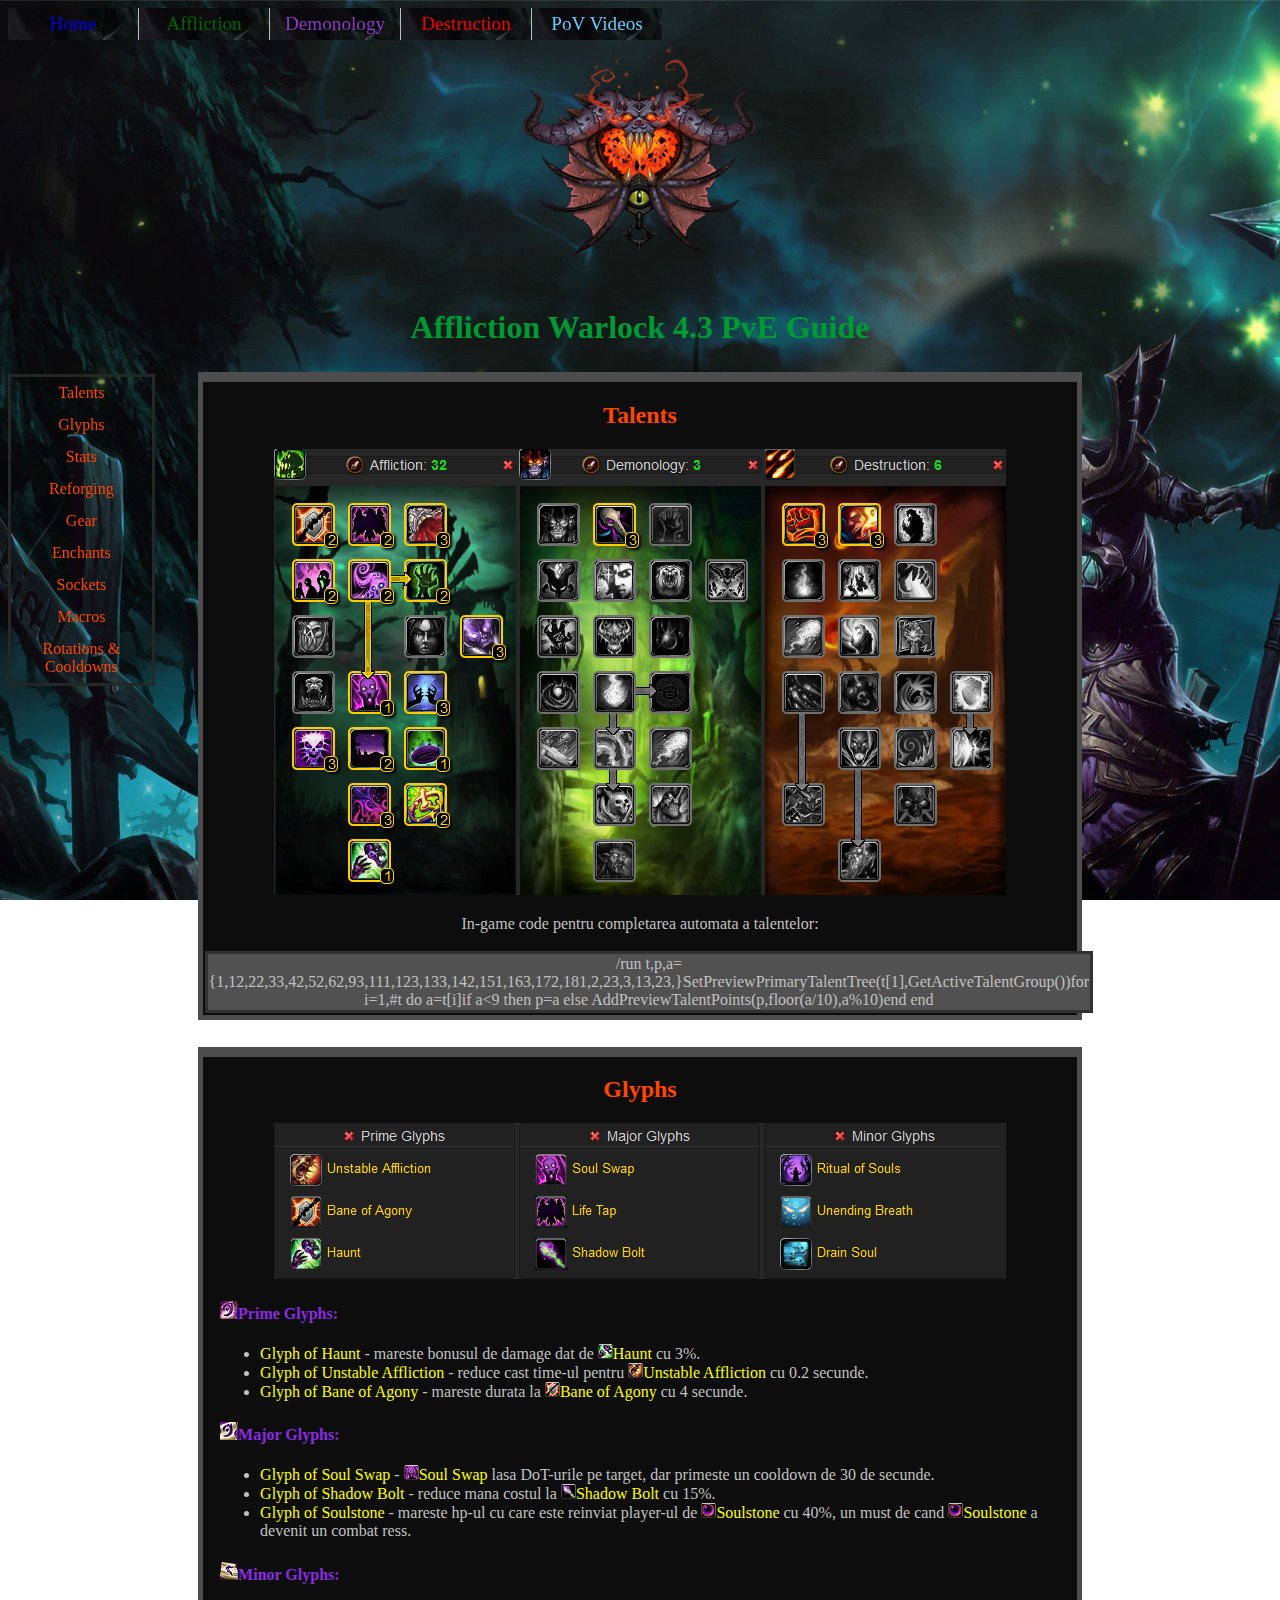
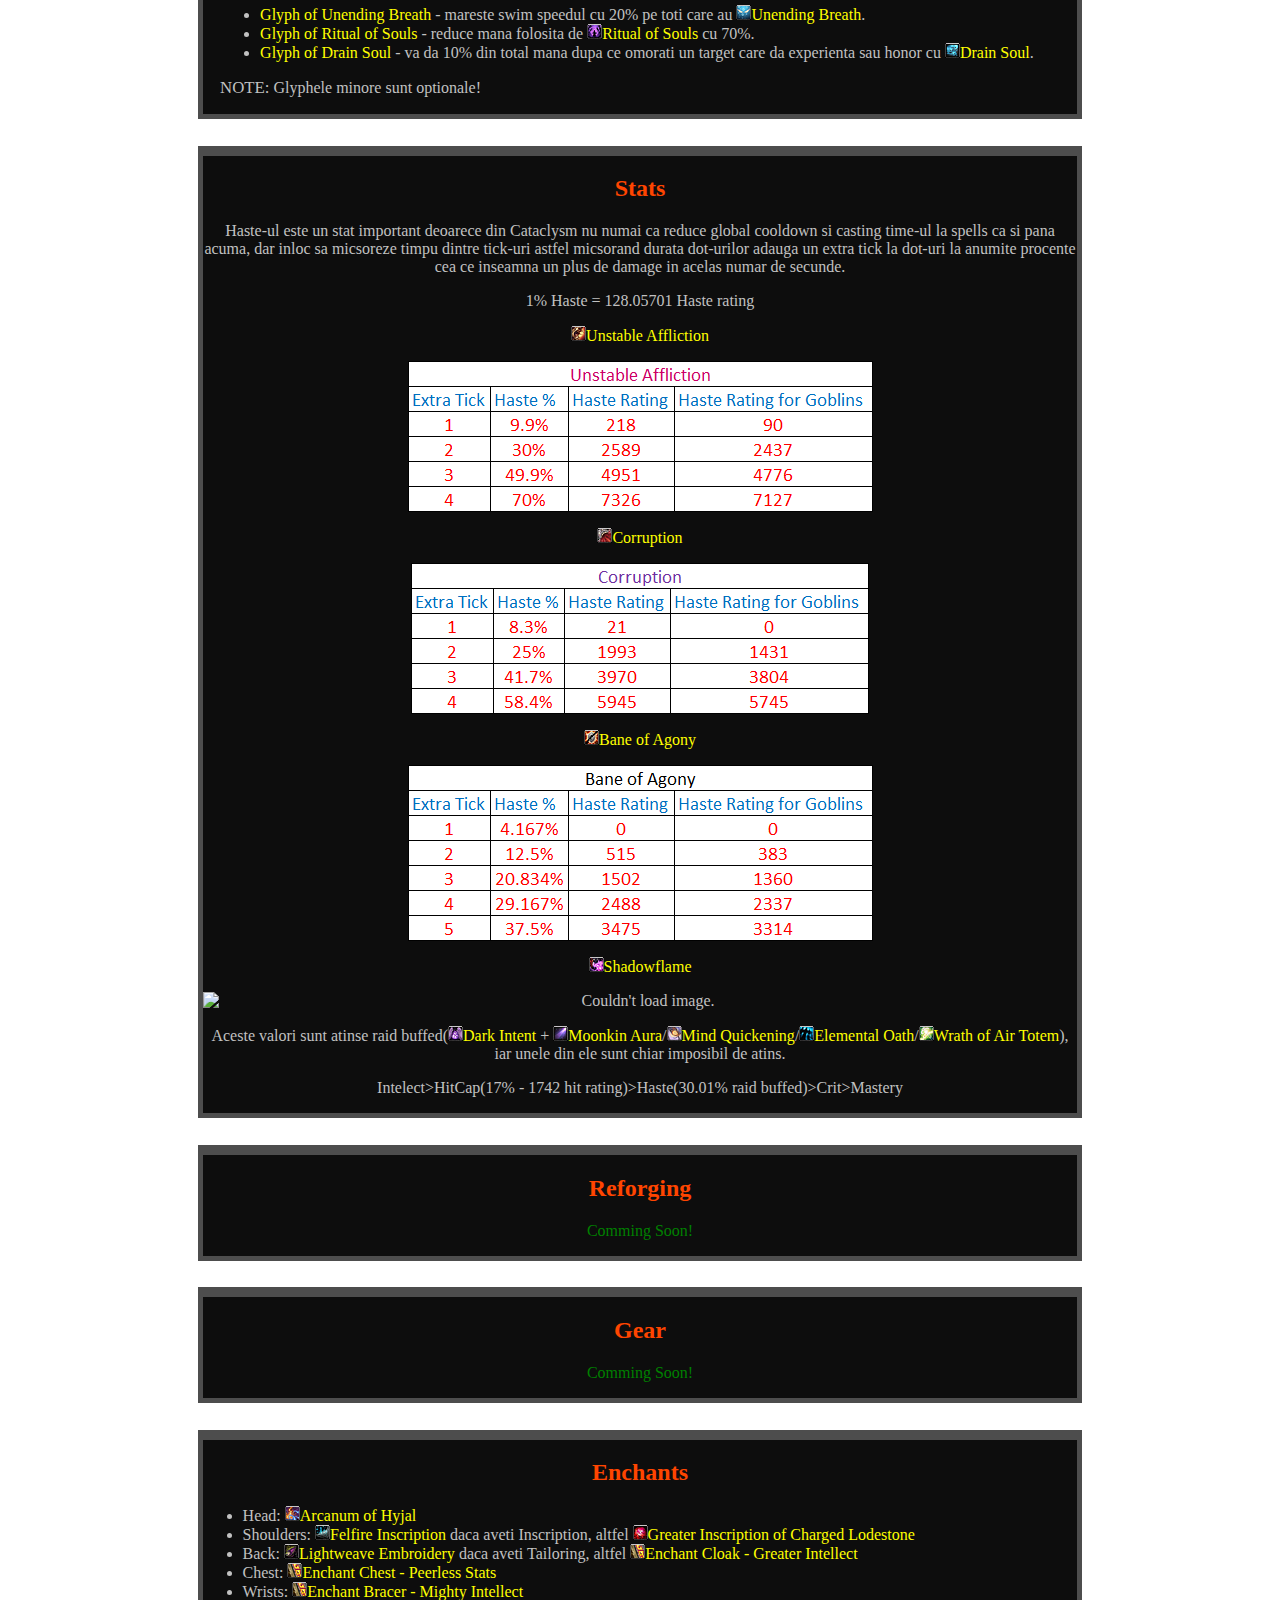
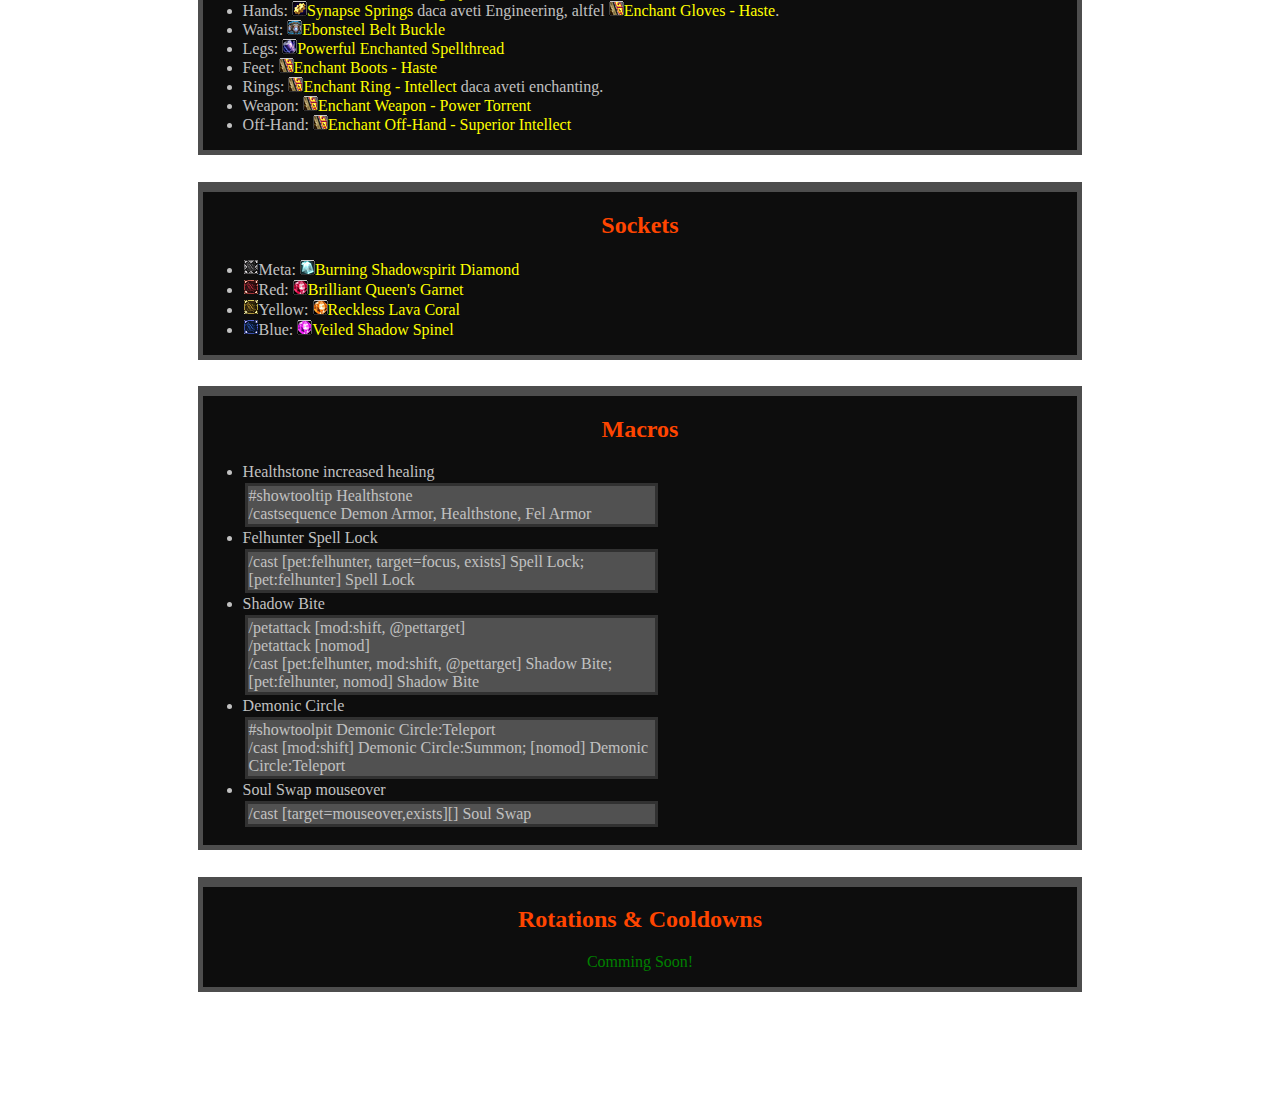
==== affliction_43.html @ 7950f656 "WarlockGuides:" ====
<!DOCTYPE html>

<html lang="ro">
	<head lang="ro">
		<meta charset="UTF-8">
		<meta name="author" content="Victor-Laurentiu Stanescu">
		
		<link rel="shortcut icon" href="images/gifs/spell_shadow_deathcoil.gif">
		
		<title>Affliction Warlock 4.3 PvE Guide</title>
		
		<link href="css/warlock_template.css" rel="stylesheet" type="text/css">
		<link href="css/affliction_43.css" rel="stylesheet" type="text/css">
	</head>
	
	<body>
		<nav id="main_nav">
			<ul>
				<li id="home_nav_li">
					<a id="home_nav" class="nav_button" href="index.html">Home</a>
				</li>
				<li id="affliction_nav_li" class="main_nav_dropdown_li">
					<a id="affliction_nav" class="nav_button" href="#">Affliction</a>
					<div id="affliction_dropdown" class="main_nav_dropdown_div">
						<a href="affliction_24.html">2.4.3</a>
						<a href="affliction_35.html">3.3.5</a>
						<a href="affliction_43.html">4.3.4</a>
					</div>
				</li>
				<li id="demonology_nav_li" class="main_nav_dropdown_li">
					<a id="demonology_nav" class="nav_button" href="#">Demonology</a>
					<div id="demonology_dropdown" class="main_nav_dropdown_div">
						<a href="demonology_24.html">2.4.3</a>
						<a href="demonology_35.html">3.3.5</a>
						<a href="demonology_43.html">4.3.4</a>
					</div>
				</li>
				<li id="destruction_nav_li" class="main_nav_dropdown_li">
					<a id="destruction_nav" class="nav_button" href="#">Destruction</a>
					<div id="destruction_dropdown" class="main_nav_dropdown_div">
						<a href="destruction_24.html">2.4.3</a>
						<a href="destruction_35.html">3.3.5</a>
						<a href="destruction_43.html">4.3.4</a>
					</div>
				</li>
				<li id="pov_videos_nav_li">
					<a id="pov_videos_nav" class="nav_button" href="videos.html">PoV Videos</a>
				</li>
			</ul>
		</nav>
		
		<header>
			<a href="index.html"><img src="images/Warlock_crest.png" alt="An error occured while loading the image."></a>
			<h1>Affliction Warlock 4.3 PvE Guide</h1>
		</header>
		
		<nav id="left_side_nav">
			<ul>
				<li><a href="#talents">Talents</a></li>
				<li><a href="#glyphs">Glyphs</a></li>
				<li><a href="#stats">Stats</a></li>
				<li><a href="#reforging">Reforging</a></li>
				<li><a href="#gear">Gear</a></li>
				<li><a href="#enchants">Enchants</a></li>
				<li><a href="#sockets">Sockets</a></li>
				<li><a href="#macros">Macros</a></li>
				<li><a href="#rc">Rotations & Cooldowns</a></li>
			</ul>
		</nav>
		
		<div id="articles">
			<article id="talents">
				<h2>Talents</h2>
				<img src="images/affliction_talents.png" alt="Couldn't load the image.">
				<p>In-game code pentru completarea automata a talentelor:</p>
				<table class="center_table code">
					<tr>
						<td>/run t,p,a={1,12,22,33,42,52,62,93,111,123,133,142,151,163,172,181,2,23,3,13,23,}SetPreviewPrimaryTalentTree(t[1],GetActiveTalentGroup())for i=1,#t do a=t[i]if a<9 then p=a else AddPreviewTalentPoints(p,floor(a/10),a%10)end end</td>
					</tr>
				</table>
			</article>
			
			<article id="glyphs">
				<h2>Glyphs</h2>
				<img class="center_image" src="images/affliction_glyphs.png" alt="Couldn't load the image.">
				<h4 class="glyphs_headings"><img src="images/gifs/inv_glyph_primewarlock.jpg" alt="Couldn't load image.">Prime Glyphs:</h4>
				<ul class="glyphs_ul"> 
					<li><a href="https://www.wow-freakz.com/item_finder.php?item=45779&name=glyph-of-haunt">Glyph of Haunt</a> - mareste bonusul de damage dat de <img src="images/gifs/ability_warlock_haunt.gif" alt="Couldn't load image."><a href="https://www.wow-freakz.com/cata_spells.php?spell=48181&name=haunt">Haunt</a> cu 3%.</li>
					<li><a href="https://www.wow-freakz.com/item_finder.php?item=42472&name=glyph-of-unstable-affliction">Glyph of Unstable Affliction</a> - reduce cast time-ul pentru <img src="images/gifs/spell_shadow_unstableaffliction_3.gif" alt="Couldn't load image."><a href="https://www.wow-freakz.com/spells.php?spell=30108&name=unstable-affliction">Unstable Affliction</a> cu 0.2 secunde.</li>
					<li><a href="https://www.wow-freakz.com/item_finder.php?item=42456&name=glyph-of-bane-of-agony">Glyph of Bane of Agony</a> - mareste durata la <img src="images/gifs/spell_shadow_curseofsargeras.gif" alt="Couldn't load image."><a href="https://www.wow-freakz.com/spells.php?spell=980&name=bane-of-agony">Bane of Agony</a> cu 4 secunde.</li>
				</ul>
				<h4 class="glyphs_headings"><img src="images/gifs/inv_glyph_majorwarlock.jpg" alt="Couldn't load image.">Major Glyphs:</h4>
				<ul class="glyphs_ul">
					<li><a href="https://www.wow-freakz.com/item_finder.php?item=42462&name=glyph-of-healthstone">Glyph of Soul Swap</a> - <img src="images/gifs/ability_warlock_soulswap.gif" alt="Couldn't load image."><a href="https://www.wow-freakz.com/item_finder.php?item=86121&name=soul-swap">Soul Swap</a> lasa DoT-urile pe target, dar primeste un cooldown de 30 de secunde.</li>
					<li><a href="https://www.wow-freakz.com/item_finder.php?item=45785&name=glyph-of-life-tap">Glyph of Shadow Bolt</a> - reduce mana costul la <img src="images/gifs/spell_shadow_shadowbolt.gif" alt="Couldn't load image."><a href="https://www.wow-freakz.com/spells.php?spell=686&name=shadow-bolt">Shadow Bolt</a> cu 15%.</li>
					<li><a href="https://www.wow-freakz.com/item_finder.php?item=42467&name=glyph-of-shadow-bolt">Glyph of Soulstone</a> - mareste hp-ul cu care este reinviat player-ul de <img src="images/gifs/inv_misc_orb_04.gif" alt="Couldn't load image."><a href="https://www.wow-freakz.com/item_finder.php?item=5232&name=soulstone">Soulstone</a> cu 40%, un must de cand <img src="images/gifs/inv_misc_orb_04.gif" alt="Couldn't load image."><a href="https://www.wow-freakz.com/item_finder.php?item=5232&name=soulstone">Soulstone</a> a devenit un combat ress.</li>
				</ul>
				<h4 class="glyphs_headings"><img src="images/gifs/inv_glyph_minorwarlock.jpg" alt="Couldn't load image.">Minor Glyphs:</h4>
				<ul class="glyphs_ul">
					<li><a href="https://www.wow-freakz.com/item_finder.php?item=43389&name=glyph-of-unending-breath">Glyph of Unending Breath</a> - mareste swim speedul cu 20% pe toti care au <img src="images/gifs/spell_shadow_demonbreath.gif" alt="Couldn't load image."><a href="https://www.wow-freakz.com/spells.php?spell=5697&name=unending-breath">Unending Breath</a>.</li>
					<li><a href="https://www.wow-freakz.com/item_finder.php?item=43394&name=glyph-of-ritual-of-souls">Glyph of Ritual of Souls</a> - reduce mana folosita de <img src="images/gifs/spell_shadow_shadesofdarkness.gif" alt="Couldn't load image."><a href="https://www.wow-freakz.com/spells.php?spell=29893&name=ritual-of-souls">Ritual of Souls</a> cu 70%.</li>
					<li><a href="https://www.wow-freakz.com/item_finder.php?item=43390&name=glyph-of-drain-soul">Glyph of Drain Soul</a> - va da 10% din total mana dupa ce omorati un target care da experienta sau honor cu <img src="images/gifs/spell_shadow_haunting.gif" alt="Couldn't load image."><a href="https://www.wow-freakz.com/spells.php?spell=1120&name=drain-soul">Drain Soul</a>.</li>
				</ul>
				<p><span id="glyphs_note">NOTE:</span> Glyphele minore sunt optionale!</p>
			</article>
			
			<article id="stats">
				<h2>Stats</h2>
				<p>Haste-ul este un stat important deoarece din Cataclysm nu numai ca reduce global cooldown si casting time-ul la spells ca si pana acuma, dar inloc sa micsoreze timpu dintre tick-uri astfel micsorand durata dot-urilor adauga un extra tick la dot-uri la anumite procente cea ce inseamna un plus de damage in acelas numar de secunde.</p>
				<p id="haste_rating" class="center_text">1% Haste = 128.05701 Haste rating</p>
				<p class="center_text"><img src="images/gifs/spell_shadow_unstableaffliction_3.gif" alt="Couldn't load image."><a href="https://www.wow-freakz.com/spells.php?spell=30108&name=unstable-affliction">Unstable Affliction</a></p>
				<img class="center_image" src="images/unstable_affliction_haste_bp.png" alt="Couldn't load image.">
				<p class="center_text"><img src="images/gifs/spell_shadow_abominationexplosion.gif" alt="Couldn't load image."><a href="https://www.wow-freakz.com/spells.php?spell=172&name=corruption">Corruption</a></p>
				<img class="center_image" src="images/corruption_haste_bp.png" alt="Couldn't load image.">
				<p class="center_text"><img src="images/gifs/spell_shadow_curseofsargeras.gif" alt="Couldn't load image."><a href="https://www.wow-freakz.com/spells.php?spell=980&name=bane-of-agony">Bane of Agony</a></p>
				<img class="center_image" src="images/bane_of_agony_haste_bp.png" alt="Couldn't load image.">
				<p class="center_text"><img src="images/gifs/ability_warlock_shadowflame.gif" alt="Couldn't load image."><a href="https://www.wow-freakz.com/spells.php?spell=348&name=immolate">Shadowflame</a></p>
				<img class="center_image" src="images/shadowflame_haste_bp.png" alt="Couldn't load image.">
				<p>Aceste valori sunt atinse raid buffed(<img src="images/gifs/spell_warlock_focusshadow.gif" alt="Couldn't load image."><a href="https://www.wow-freakz.com/spells.php?spell=80398&name=dark-intent">Dark Intent</a> + <img src="images/gifs/spell_nature_moonglow.gif" alt="Couldn't load image."><a href="https://www.wow-freakz.com/spells.php?spell=24907&name=moonkin-aura">Moonkin Aura</a>/<img src="images/gifs/spell_shadow_spectralsight.gif" alt="Couldn't load image."><a href="https://www.wow-freakz.com/spells.php?spell=49868&name=mind-quickening">Mind Quickening</a>/<img src="images/gifs/spell_shaman_elementaloath.gif" alt="Couldn't load image."><a href="https://www.wow-freakz.com/spells.php?spell=51470&name=elemental-oath">Elemental Oath</a>/<img src="images/gifs/spell_nature_slowingtotem.gif" alt="Couldn't load image."><a href="https://www.wow-freakz.com/spells.php?spell=3738&name=wrath-of-air-totem">Wrath of Air Totem</a>), iar unele din ele sunt chiar imposibil de atins.</p>
				<p>Intelect>HitCap(17% - 1742 hit rating)>Haste(30.01% raid buffed)>Crit>Mastery</p>
			</article>
			
			<article id="reforging">
				<h2>Reforging</h2>
				<p class="center_text" style="color: green">Comming Soon!</p>
			</article>
			
			<article id="gear">
				<h2>Gear</h2>
				<p class="center_text" style="color: green">Comming Soon!</p>
			</article>
			
			<article id="enchants">
				<h2>Enchants</h2>
				<ul>
					<li>Head: <img src="images/gifs/spell_fire_masterofelements.gif" alt="Couldn't load image."><a href="http://www.wowhead.com/item=62367">Arcanum of Hyjal</a></li>
					<li>Shoulders: <img src="images/gifs/inv_misc_mastersinscription.gif" alt="Couldn't load image."><a href="https://www.wow-freakz.com/spells.php?spell=86403&name=felfire-inscription">Felfire Inscription</a> daca aveti Inscription, altfel <img src="images/gifs/inv_misc_gem_bloodstone_02.gif" alt="Couldn't load image."><a href="http://www.wowhead.com/item=62343">Greater Inscription of Charged Lodestone</a></li>
					<li>Back: <img src="images/gifs/inv_misc_thread_01.gif" alt="Couldn't load image."><a href="https://www.wow-freakz.com/spells.php?spell=75172&name=lightweave-embroidery">Lightweave Embroidery</a> daca aveti Tailoring, altfel <img src="images/gifs/trade_engraving.gif" alt="Couldn't load image."><a href="https://www.wow-freakz.com/spells.php?spell=74240&name=enchant-cloak-greater-intellect">Enchant Cloak - Greater Intellect</a></li>
					<li>Chest: <img src="images/gifs/trade_engraving.gif" alt="Couldn't load image."><a href="https://www.wow-freakz.com/spells.php?spell=74250&name=enchant-chest-peerless-stats">Enchant Chest - Peerless Stats</a></li>
					<li>Wrists: <img src="images/gifs/trade_engraving.gif" alt="Couldn't load image."><a href="https://www.wow-freakz.com/spells.php?spell=96262&name=enchant-bracer-mighty-intellect">Enchant Bracer - Mighty Intellect</a></li>
					<li>Hands: <img src="images/gifs/trade_engineering.gif" alt="Couldn't load image."><a href="https://www.wow-freakz.com/spells.php?spell=82175&name=synapse-springs">Synapse Springs</a> daca aveti Engineering, altfel <img src="images/gifs/trade_engraving.gif" alt="Couldn't load image."><a href="http://www.wowhead.com/item=52749">Enchant Gloves - Haste</a>.</li>
					<li>Waist: <img src="images/gifs/inv_belt_83.gif" alt="Couldn't load image."><a href="http://www.wowhead.com/item=55054">Ebonsteel Belt Buckle</a></li>
					<li>Legs: <img src="images/gifs/inv_misc_thread_eternium.gif" alt="Couldn't load image."><a href="http://www.wowhead.com/item=54448">Powerful Enchanted Spellthread</a></li>
					<li>Feet: <img src="images/gifs/trade_engraving.gif" alt="Couldn't load image."><a href="http://www.wowhead.com/item=52750">Enchant Boots - Haste</a></li>
					<li>Rings: <img src="images/gifs/trade_engraving.gif" alt="Couldn't load image."><a href="https://www.wow-freakz.com/spells.php?spell=74217&name=enchant-ring-intellect">Enchant Ring - Intellect</a> daca aveti enchanting.</li>
					<li>Weapon: <img src="images/gifs/trade_engraving.gif" alt="Couldn't load image."><a href="https://www.wow-freakz.com/spells.php?spell=74242&name=enchant-weapon-power-torrent">Enchant Weapon - Power Torrent</a></li>
					<li>Off-Hand: <img src="images/gifs/trade_engraving.gif" alt="Couldn't load image."><a href="https://www.wow-freakz.com/spells.php?spell=74235&name=enchant-off-hand-superior-intellect">Enchant Off-Hand - Superior Intellect</a></li>
				</ul>
			</article>
			
			<article id="sockets">
				<h2>Sockets</h2>
				<ul>
					<li><img src="images/gifs/UI-EmptySocket-Meta.png" alt="Couldn't load image.">Meta:		<img src="images/gifs/inv_misc_metagem_b.gif" alt="Couldn't load image."><a href="http://www.wowhead.com/item=68780">Burning Shadowspirit Diamond</a></li>
					<li><img src="images/gifs/UI-EmptySocket-Red.png" alt="Couldn't load image.">Red:		<img src="images/gifs/inv_misc_epicgem_01.gif" alt="Couldn't load image."><a href="http://www.wowhead.com/item=71881">Brilliant Queen's Garnet</a></li>
					<li><img src="images/gifs/UI-EmptySocket-Yellow.png" alt="Couldn't load image.">Yellow:	<img src="images/gifs/inv_misc_epicgem_04.gif" alt="Couldn't load image."><a href="http://www.wowhead.com/item=71850">Reckless Lava Coral</a></li>
					<li><img src="images/gifs/UI-EmptySocket-Blue.png" alt="Couldn't load image.">Blue:		<img src="images/gifs/inv_misc_epicgem_05.gif" alt="Couldn't load image."><a href="http://www.wowhead.com/item=71864">Veiled Shadow Spinel</a></li>
				</ul>
			</article>
			
			<article id="macros">
				<h2>Macros</h2>
				<ul>
					<li>Healthstone increased healing</li>
					<table class="code">
						<tr>
							<td>#showtooltip Healthstone<br>/castsequence Demon Armor, Healthstone, Fel Armor</td>
						</tr>
					</table>
					<li>Felhunter Spell Lock</li>
					<table class="code">
						<tr>
							<td>/cast [pet:felhunter, target=focus, exists] Spell Lock; [pet:felhunter] Spell Lock</td>
						</tr>
					</table>
					<li>Shadow Bite</li>
					<table class="code">
						<tr>
							<td>/petattack [mod:shift, @pettarget]<br>/petattack [nomod]<br>/cast [pet:felhunter, mod:shift, @pettarget] Shadow Bite; [pet:felhunter, nomod] Shadow Bite</td>
						</tr>
					</table>
					<li>Demonic Circle</li>
					<table class="code">
						<tr>
							<td>#showtoolpit Demonic Circle:Teleport<br>/cast [mod:shift] Demonic Circle:Summon; [nomod] Demonic Circle:Teleport</td>
						</tr>
					</table>
					<li>Soul Swap mouseover</li>
					<table class="code">
						<tr>
							<td> /cast [target=mouseover,exists][] Soul Swap</td>
						</tr>
					</table>
				</ul>
			</article>
			
			<article id="rc">
				<h2>Rotations & Cooldowns</h2>
				<p class="center_text" style="color: green">Comming Soon!</p>
			</article>
		</div>
		
		<footer>
			<h5>Copyright to Stanescu Victor-Laurentiu @ Faculty of Matemathics & Computer Science, University of Bucharest.</h5>
			<h5>These terms and all related materials, logos and images are copyright of Activision Blizzard Entertainment.</h5>
		</footer>
	</body>
</html>
---- css/warlock_template.css ----
header
{
	text-align: center;
	color: #8D38C9;
}

header img
{
	margin-top: 2%;
}

#main_nav ul
{
	list-style-type: none;
	padding: 0;
	margin: 0;
	position: fixed;
}

#main_nav ul li
{
	float: left;
}

#main_nav ul li a
{
	display: block;
	width: 120px;
	background-image: url("../images/main_nav_background.jpg");
	text-align: center;
	text-decoration: none;
	padding: 5px;
}

.main_nav_dropdown_li, #home_nav_li
{
	border-right: 1px solid #bbb;
}

.nav_button
{
	font-size: 120%;
}

.main_nav_dropdown_div
{
	display: none;
	position: absolute;
	min-width: 100px;
	box-shadow: 0px 4px 12px #545454;
}

.main_nav_dropdown_div a
{
	display: block;
	text-align: center;
}

#affliction_dropdown a
{
	color: #006600;
}

#demonology_dropdown a
{
	color: #8D38C9;
}

#destruction_dropdown a
{
	color: #ff0000;
}

#affliction_dropdown a:hover, 
#demonology_dropdown a:hover, 
#destruction_dropdown a:hover
{
	color: #ffffff;
}

#affliction_nav
{
	color: #006600;
}

#demonology_nav
{
	color: #8D38C9;
}

#destruction_nav
{
	color: #ff0000;
}

#pov_videos_nav
{
	color: #66ccff;
}

#affliction_nav_li:hover #affliction_dropdown, 
#demonology_nav_li:hover #demonology_dropdown, 
#destruction_nav_li:hover #destruction_dropdown
{
	display: block;
}

#pov_videos_nav:hover
{
	color: #f2f2f2;
}

#left_side_nav ul
{
	list-style-type: none;
	margin: 0;
	margin-top: 0.5%;
	padding: 0;
	width: 11%;
	position: fixed;
	overflow: auto;
	border: 3px solid #242824;
}

#left_side_nav ul li a
{
	display: block;
	text-decoration: none;
	color: #FF4500;
}

#left_side_nav ul li
{
	text-align: center;
	padding: 5%;
}

#left_side_nav ul li:last-child
{
	border-bottom: none;
}

#left_side_nav ul li a:hover
{
	color: #8D38C9;
}

#articles
{
	margin-left: 15%;
	margin-right: 15%;
	color: #C1C1C1;
}

#articles ul
{
	list-style-type: disc;
}

#articles h2
{
	text-align: center;
	color: #FF4500;
}

#articles a
{
	text-decoration: none;
	color: #ffff00;
}

#articles article
{
	border: 5px solid #4d4d4d;
	border-top: 10px solid #4d4d4d;
	background-image: none;
	background-color: #0d0d0d;
	margin-top: 3%;
}

.center_table
{
	margin-left: auto;
	margin-right: auto;
}

.center_image
{
	display: block;
	margin-left: auto;
	margin-right: auto;
}

.center_text
{
	text-align: center;
}

#talents
{
	text-align: center;
}

.code
{
	width: 50%;
}

.code td
{
	border: 3px solid #313131;
	background-color: #515151;
}

.glyphs_headings
{
	color: #8A2BE2;
}

.glyphs_headings, .glyphs_ul
{
	margin-left: 2%;
}

#glyphs_note
{
	margin-left: 2%;
	font-size: 105%;
}

.gear_table
{
	text-align: center;
	border: 1.5px solid blue;
}

.gear_table tr th, .gear_table tr td
{
	font-size: 110%;
	color: orange/*#8A2BE2*/;
	border-bottom: 1.5px solid blue;
	border-right: 1.5px solid blue;
}

.gear_table tr:last-child td
{
	border-bottom: 0px;
}

.gear_table tr th:last-child, .gear_table tr td:last-child
{
	border-right: 0px;
}

.table_title
{
	font: 115%;
	color: #ff0000;
}

footer
{
	width: 50%;
	height: 50%;
	margin-left: 25%;
	text-align: center;
	color: #ffffff;
}
---- css/affliction_43.css ----
body
{
	background-image: url("../images/affliction_background.jpg");
	background-attachment: fixed;
}

header
{
	color: #009933;
}

#stats
{
	text-align: center;
}
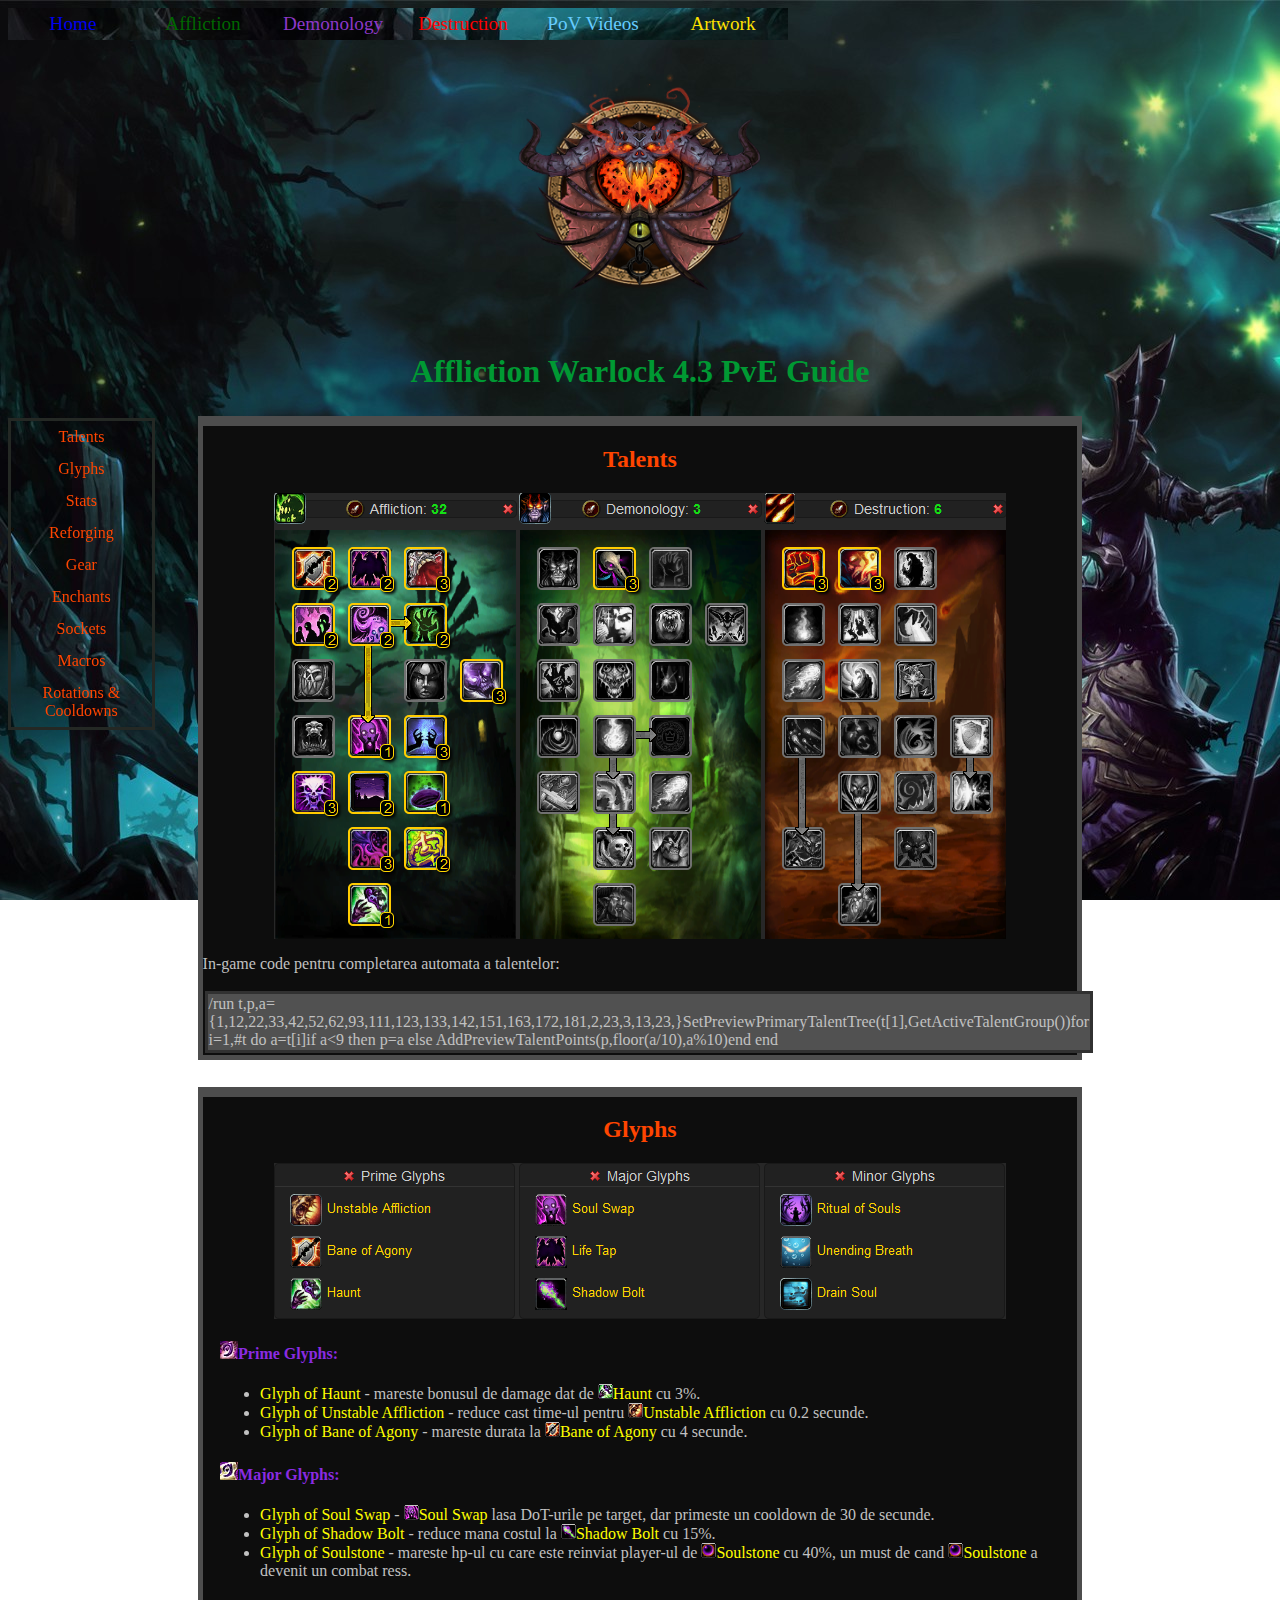
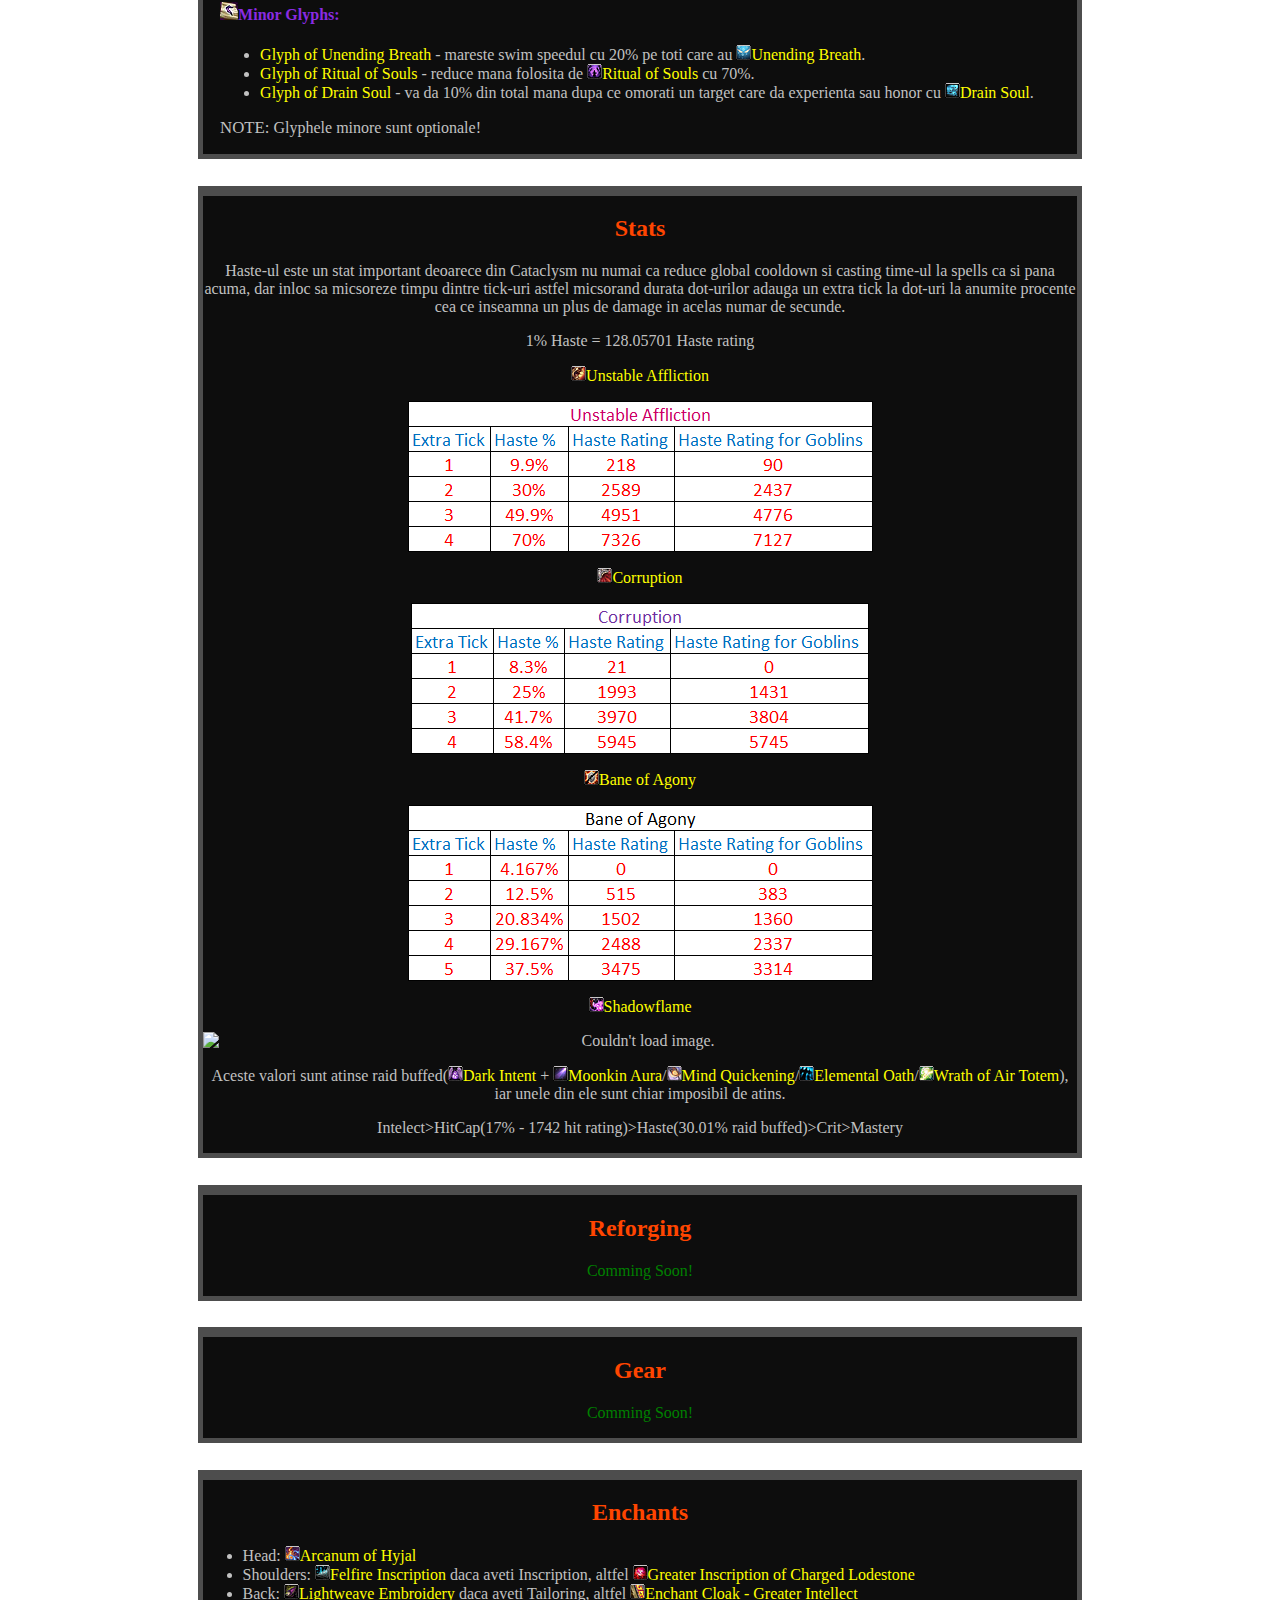
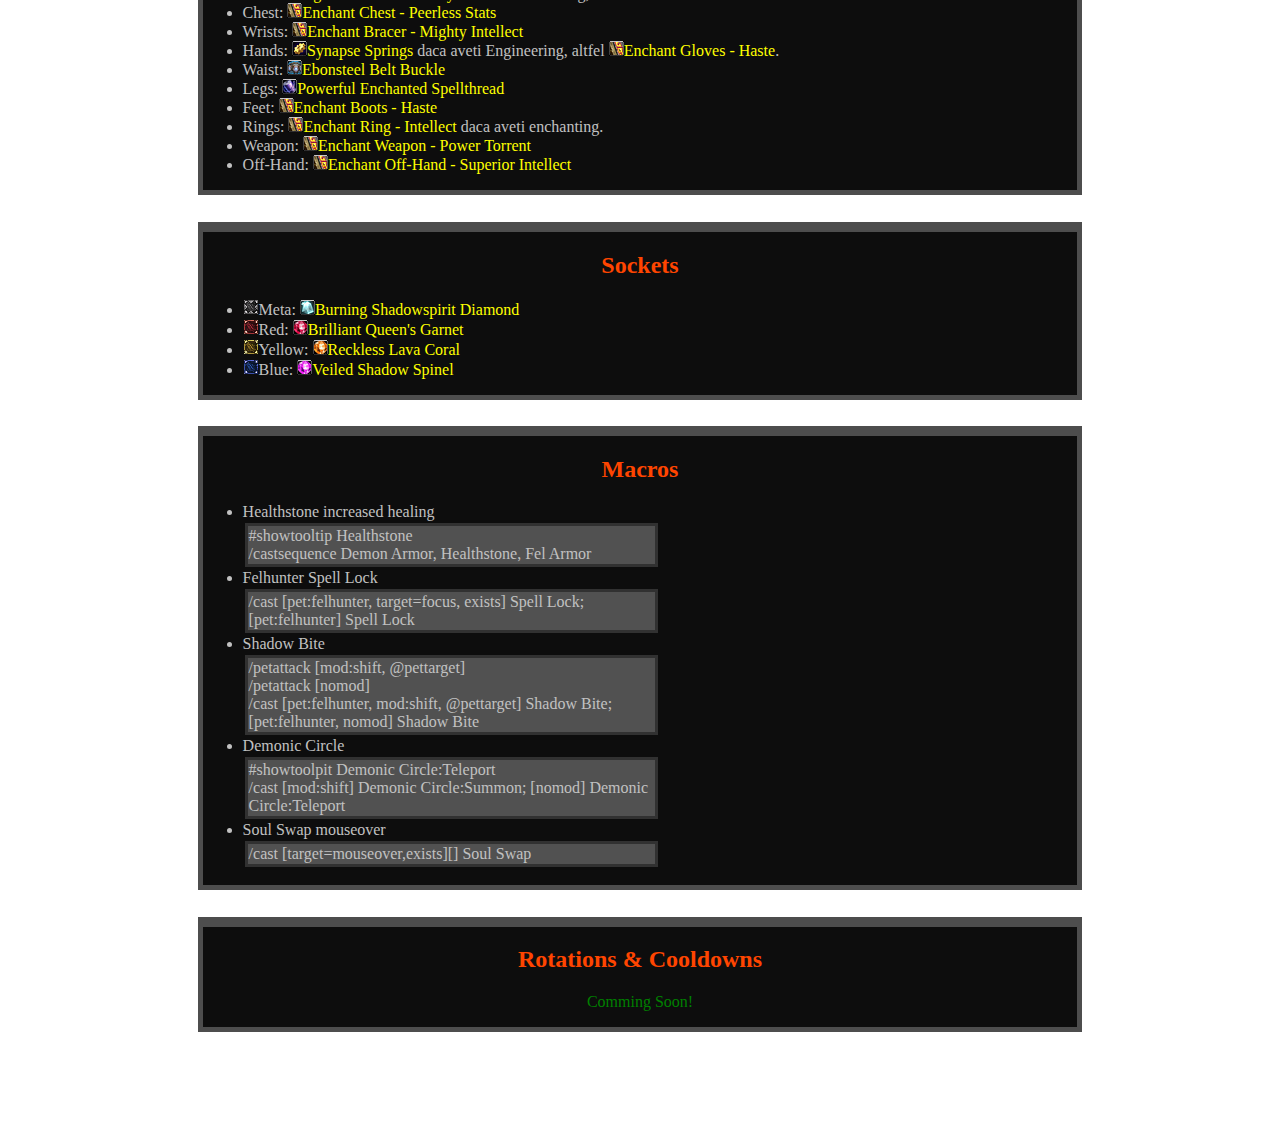
==== commit 2c73b2c5: "WarlockGuides:" ====
--- a/affliction_43.html
+++ b/affliction_43.html
@@ -46,11 +46,14 @@
 				<li id="pov_videos_nav_li">
 					<a id="pov_videos_nav" class="nav_button" href="videos.html">PoV Videos</a>
 				</li>
+				<li id="artwork_nav_li">
+					<a id="artwork_nav" class="nav_button" href="artwork.html">Artwork</a>
+				</li>
 			</ul>
 		</nav>
 		
 		<header>
-			<a href="index.html"><img src="images/Warlock_crest.png" alt="An error occured while loading the image."></a>
+			<img src="images/Warlock_crest_2.png" alt="An error occured while loading the image." width="250px" height="294px">
 			<h1>Affliction Warlock 4.3 PvE Guide</h1>
 		</header>
 		
@@ -71,9 +74,9 @@
 		<div id="articles">
 			<article id="talents">
 				<h2>Talents</h2>
-				<img src="images/affliction_talents.png" alt="Couldn't load the image.">
+				<img class="talents_img" src="images/affliction_talents.png" alt="Couldn't load the image.">
 				<p>In-game code pentru completarea automata a talentelor:</p>
-				<table class="center_table code">
+				<table class="code">
 					<tr>
 						<td>/run t,p,a={1,12,22,33,42,52,62,93,111,123,133,142,151,163,172,181,2,23,3,13,23,}SetPreviewPrimaryTalentTree(t[1],GetActiveTalentGroup())for i=1,#t do a=t[i]if a<9 then p=a else AddPreviewTalentPoints(p,floor(a/10),a%10)end end</td>
 					</tr>
--- a/css/warlock_template.css
+++ b/css/warlock_template.css
@@ -15,6 +15,7 @@
 	padding: 0;
 	margin: 0;
 	position: fixed;
+	background-image: url("../images/main_nav_background.jpg");
 }
 
 #main_nav ul li
@@ -26,17 +27,11 @@
 {
 	display: block;
 	width: 120px;
-	background-image: url("../images/main_nav_background.jpg");
 	text-align: center;
 	text-decoration: none;
 	padding: 5px;
 }
 
-.main_nav_dropdown_li, #home_nav_li
-{
-	border-right: 1px solid #bbb;
-}
-
 .nav_button
 {
 	font-size: 120%;
@@ -44,16 +39,22 @@
 
 .main_nav_dropdown_div
 {
-	display: none;
+	visibility: hidden;
+	opacity: 0;
+	transform: translateY(-2em);
+	z-index: -1;
+	transition: all 0.3s ease-in-out 0s, visibility 0s linear 0.3s, z-index 0s linear 0.01s;
 	position: absolute;
 	min-width: 100px;
 	box-shadow: 0px 4px 12px #545454;
+	background-color: black;
 }
 
 .main_nav_dropdown_div a
 {
 	display: block;
 	text-align: center;
+	background-image: none;
 }
 
 #affliction_dropdown a
@@ -98,14 +99,25 @@
 	color: #66ccff;
 }
 
+#artwork_nav
+{
+	color: #ffe100;
+}
+
 #affliction_nav_li:hover #affliction_dropdown, 
 #demonology_nav_li:hover #demonology_dropdown, 
 #destruction_nav_li:hover #destruction_dropdown
 {
-	display: block;
-}
-
-#pov_videos_nav:hover
+	visibility: visible;
+	opacity: 1;
+	z-index: 1;
+	transform: translateY(0%);
+	transition-delay: 0s, 0s, 0.3s;
+}
+
+#pov_videos_nav:hover, 
+#home_nav:hover, 
+#artwork_nav:hover
 {
 	color: #f2f2f2;
 }
@@ -196,9 +208,11 @@
 	text-align: center;
 }
 
-#talents
-{
-	text-align: center;
+.talents_img
+{
+	display: block;
+	margin-left: auto;
+	margin-right: auto;
 }
 
 .code
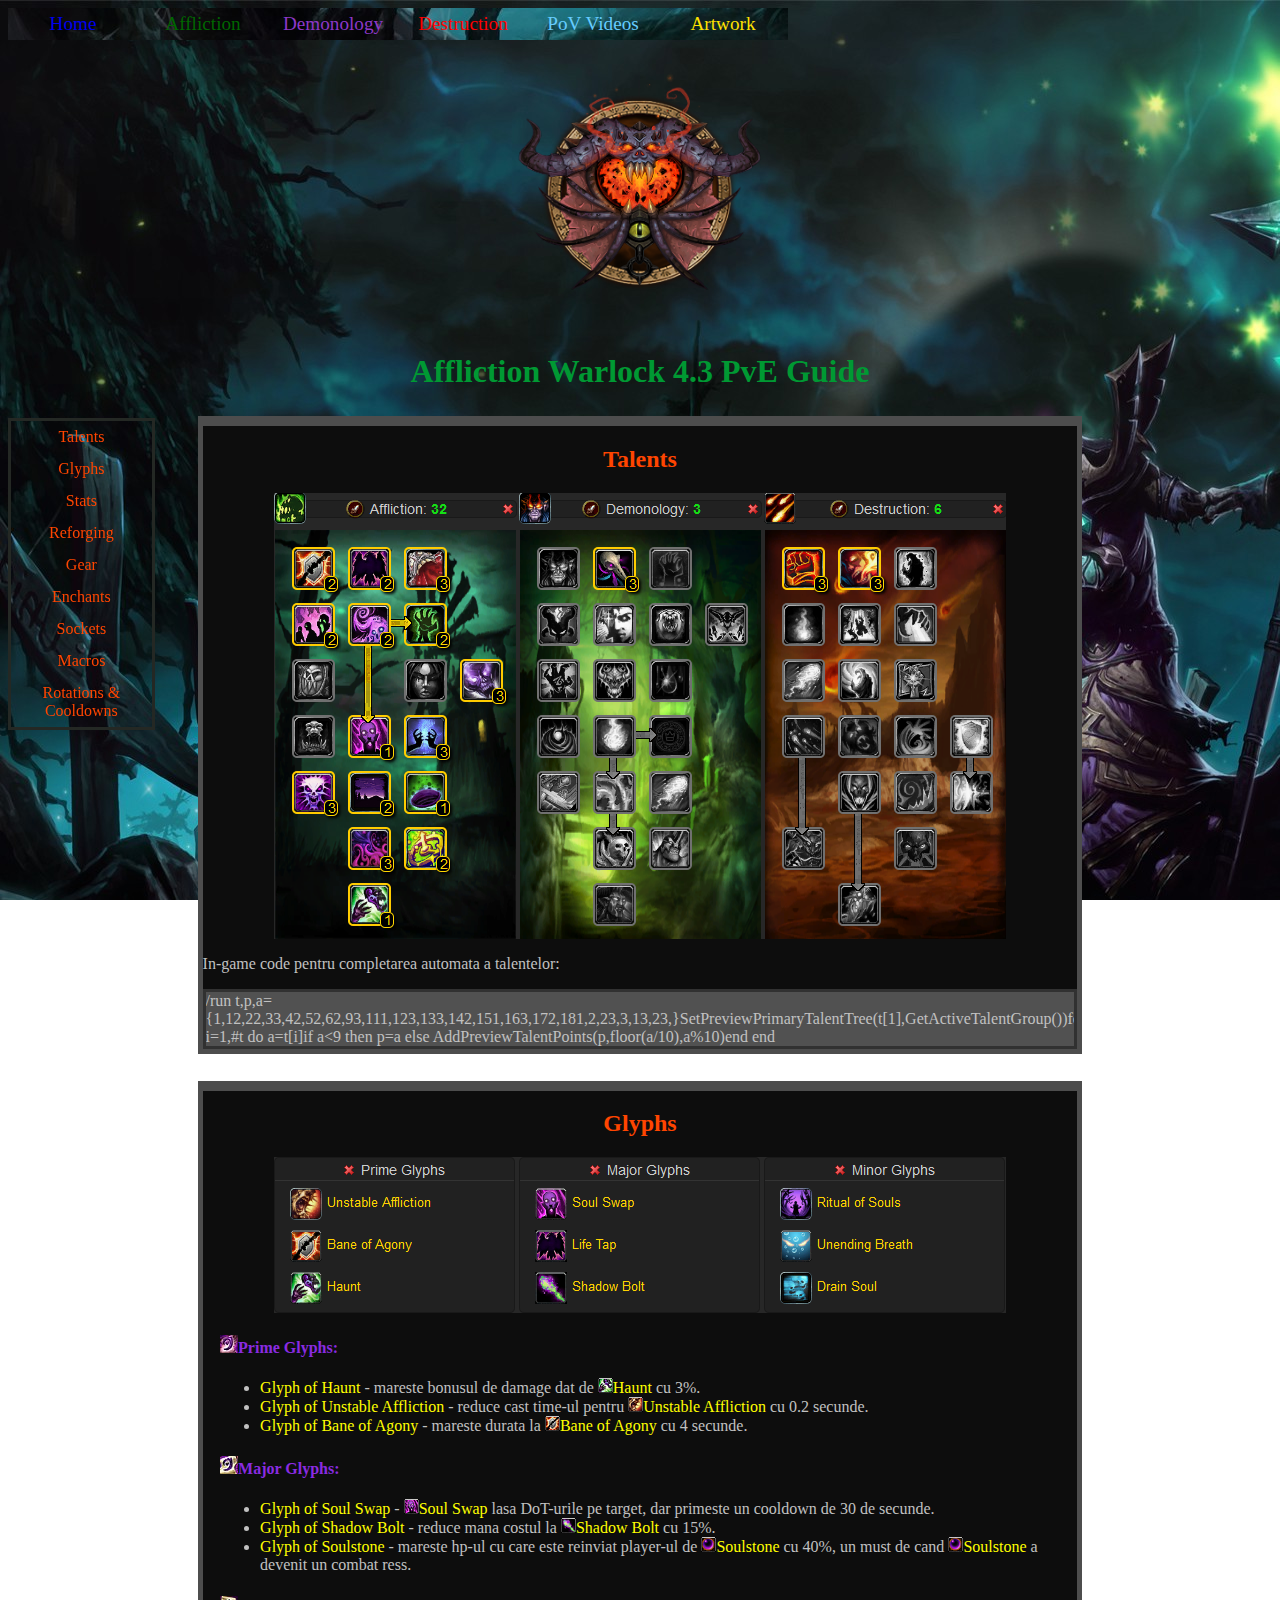
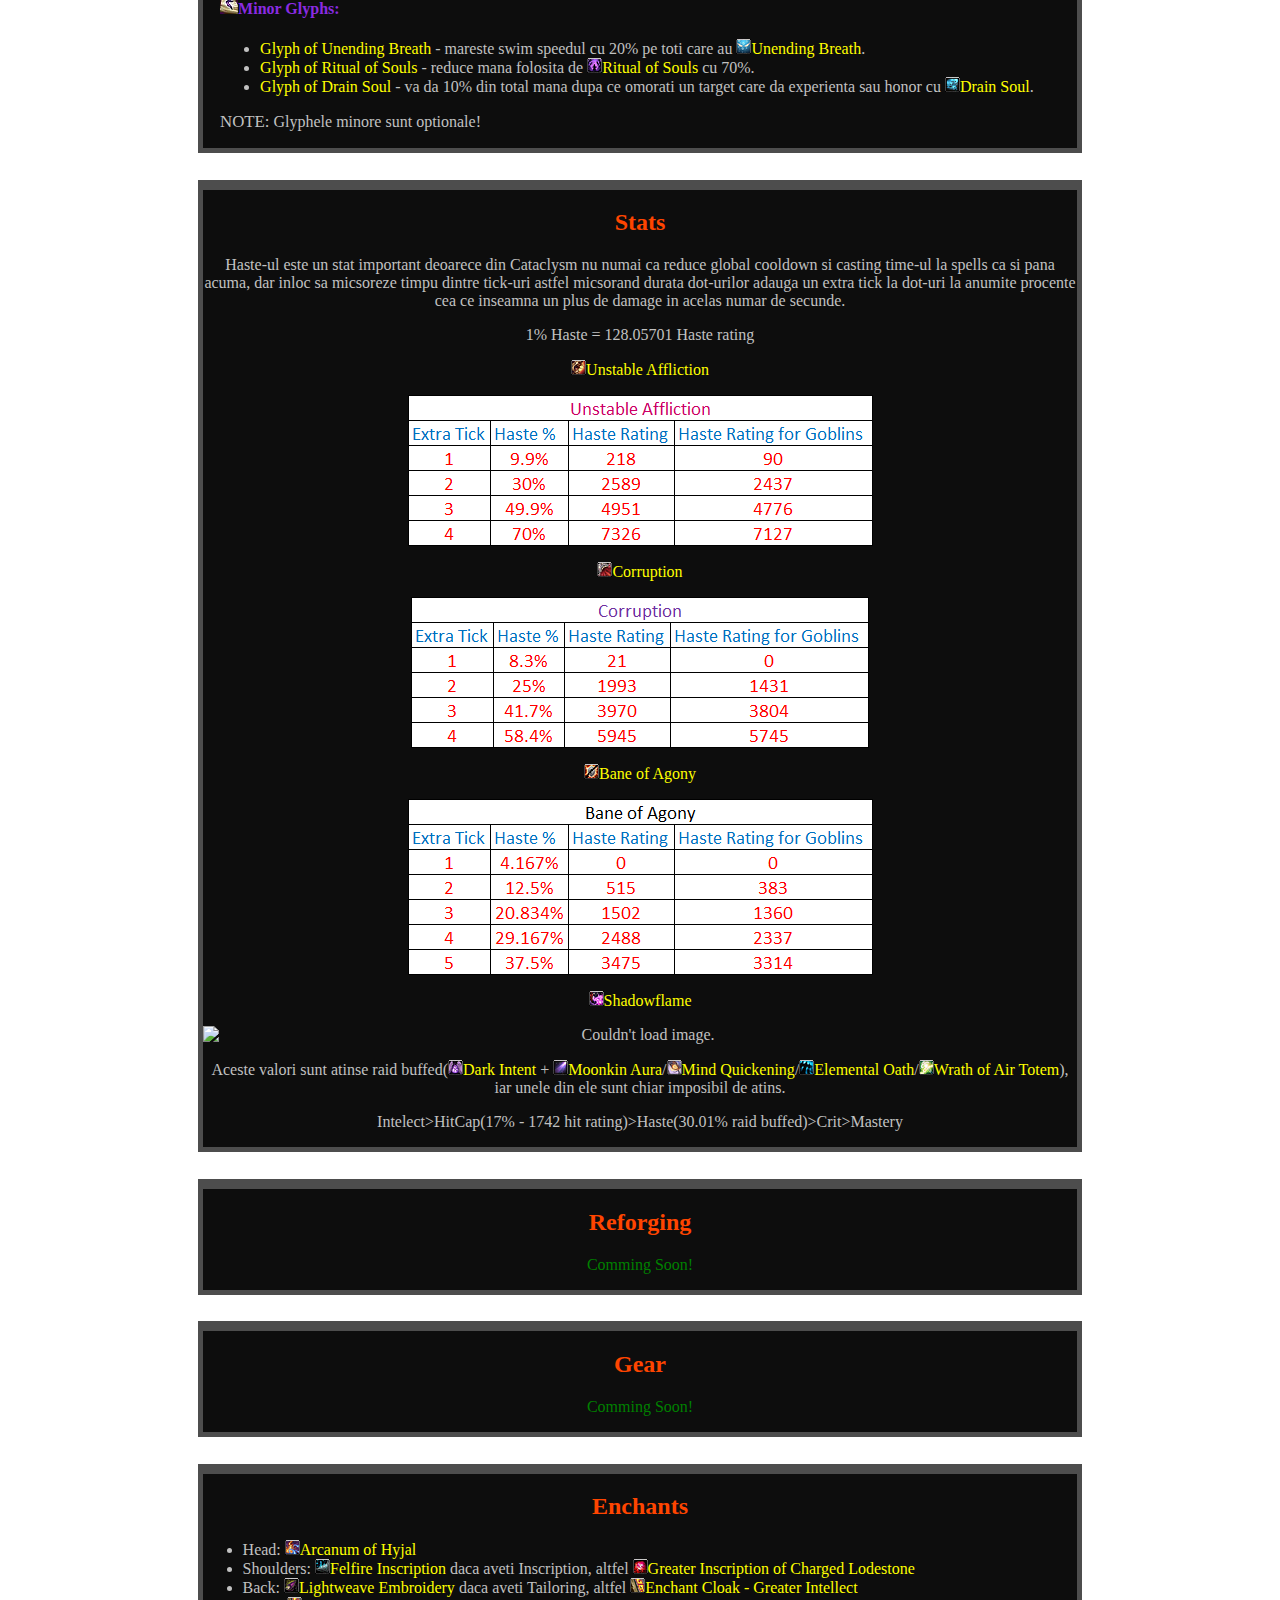
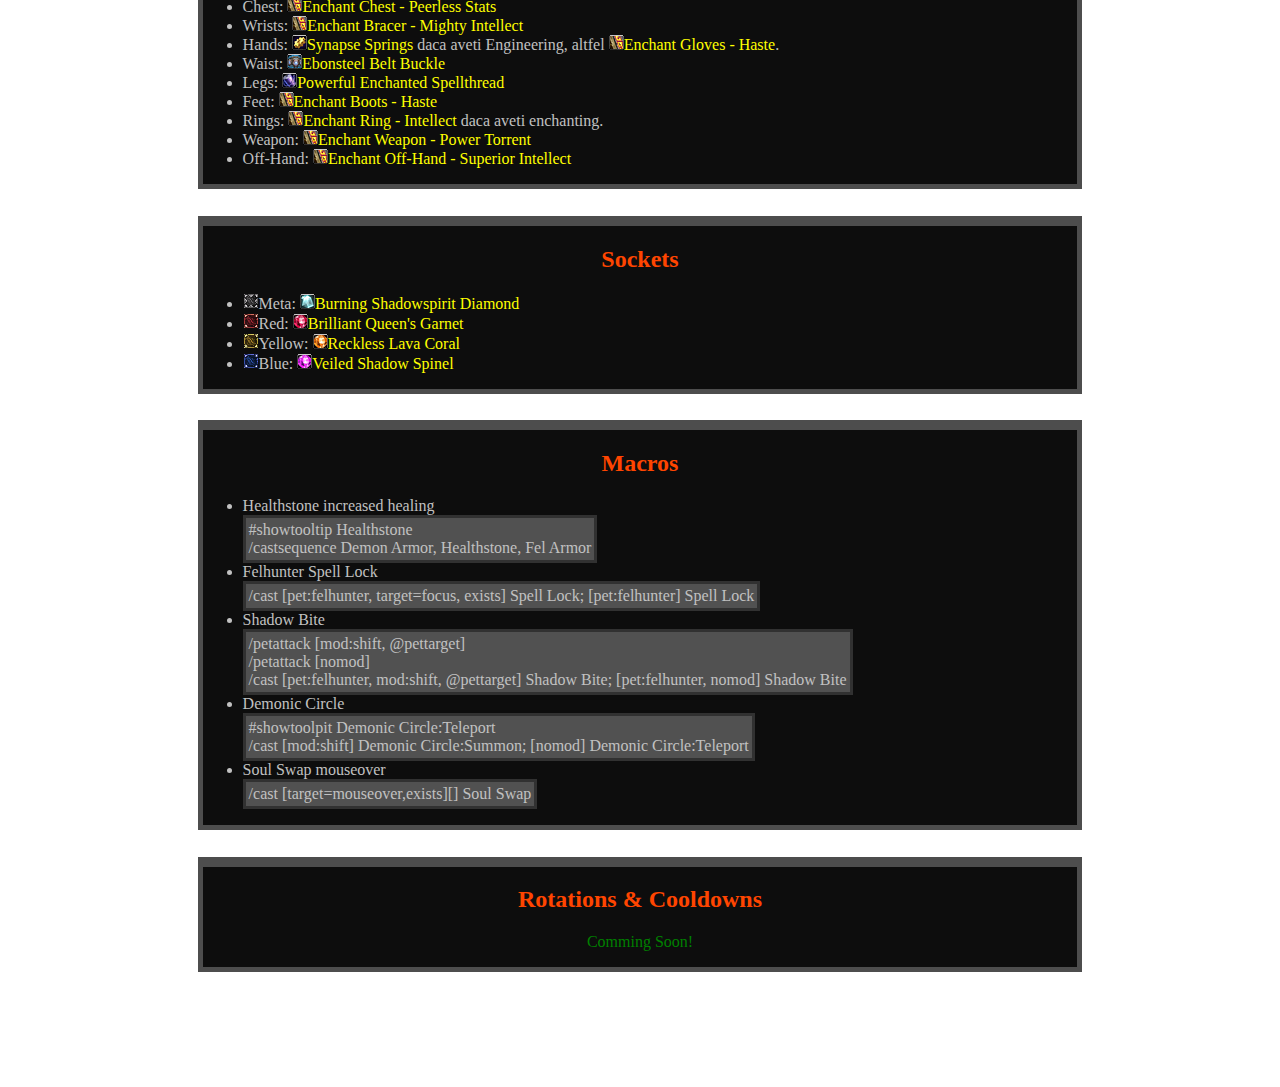
==== commit fe82c691: "WarlockGuides:" ====
--- a/affliction_43.html
+++ b/affliction_43.html
@@ -76,11 +76,9 @@
 				<h2>Talents</h2>
 				<img class="talents_img" src="images/affliction_talents.png" alt="Couldn't load the image.">
 				<p>In-game code pentru completarea automata a talentelor:</p>
-				<table class="code">
-					<tr>
-						<td>/run t,p,a={1,12,22,33,42,52,62,93,111,123,133,142,151,163,172,181,2,23,3,13,23,}SetPreviewPrimaryTalentTree(t[1],GetActiveTalentGroup())for i=1,#t do a=t[i]if a<9 then p=a else AddPreviewTalentPoints(p,floor(a/10),a%10)end end</td>
-					</tr>
-				</table>
+				<div class="code">
+					/run t,p,a={1,12,22,33,42,52,62,93,111,123,133,142,151,163,172,181,2,23,3,13,23,}SetPreviewPrimaryTalentTree(t[1],GetActiveTalentGroup())for i=1,#t do a=t[i]if a<9 then p=a else AddPreviewTalentPoints(p,floor(a/10),a%10)end end
+				</div>
 			</article>
 			
 			<article id="glyphs">
--- a/css/warlock_template.css
+++ b/css/warlock_template.css
@@ -7,6 +7,17 @@
 header img
 {
 	margin-top: 2%;
+}
+
+header img:hover
+{
+	animation: crest 3s;
+}
+
+@keyframes crest
+{
+	from { transform: rotate(0deg); }
+	to { transform: rotate(360deg); }
 }
 
 #main_nav ul
@@ -217,11 +228,7 @@
 
 .code
 {
-	width: 50%;
-}
-
-.code td
-{
+	overflow: auto;
 	border: 3px solid #313131;
 	background-color: #515151;
 }
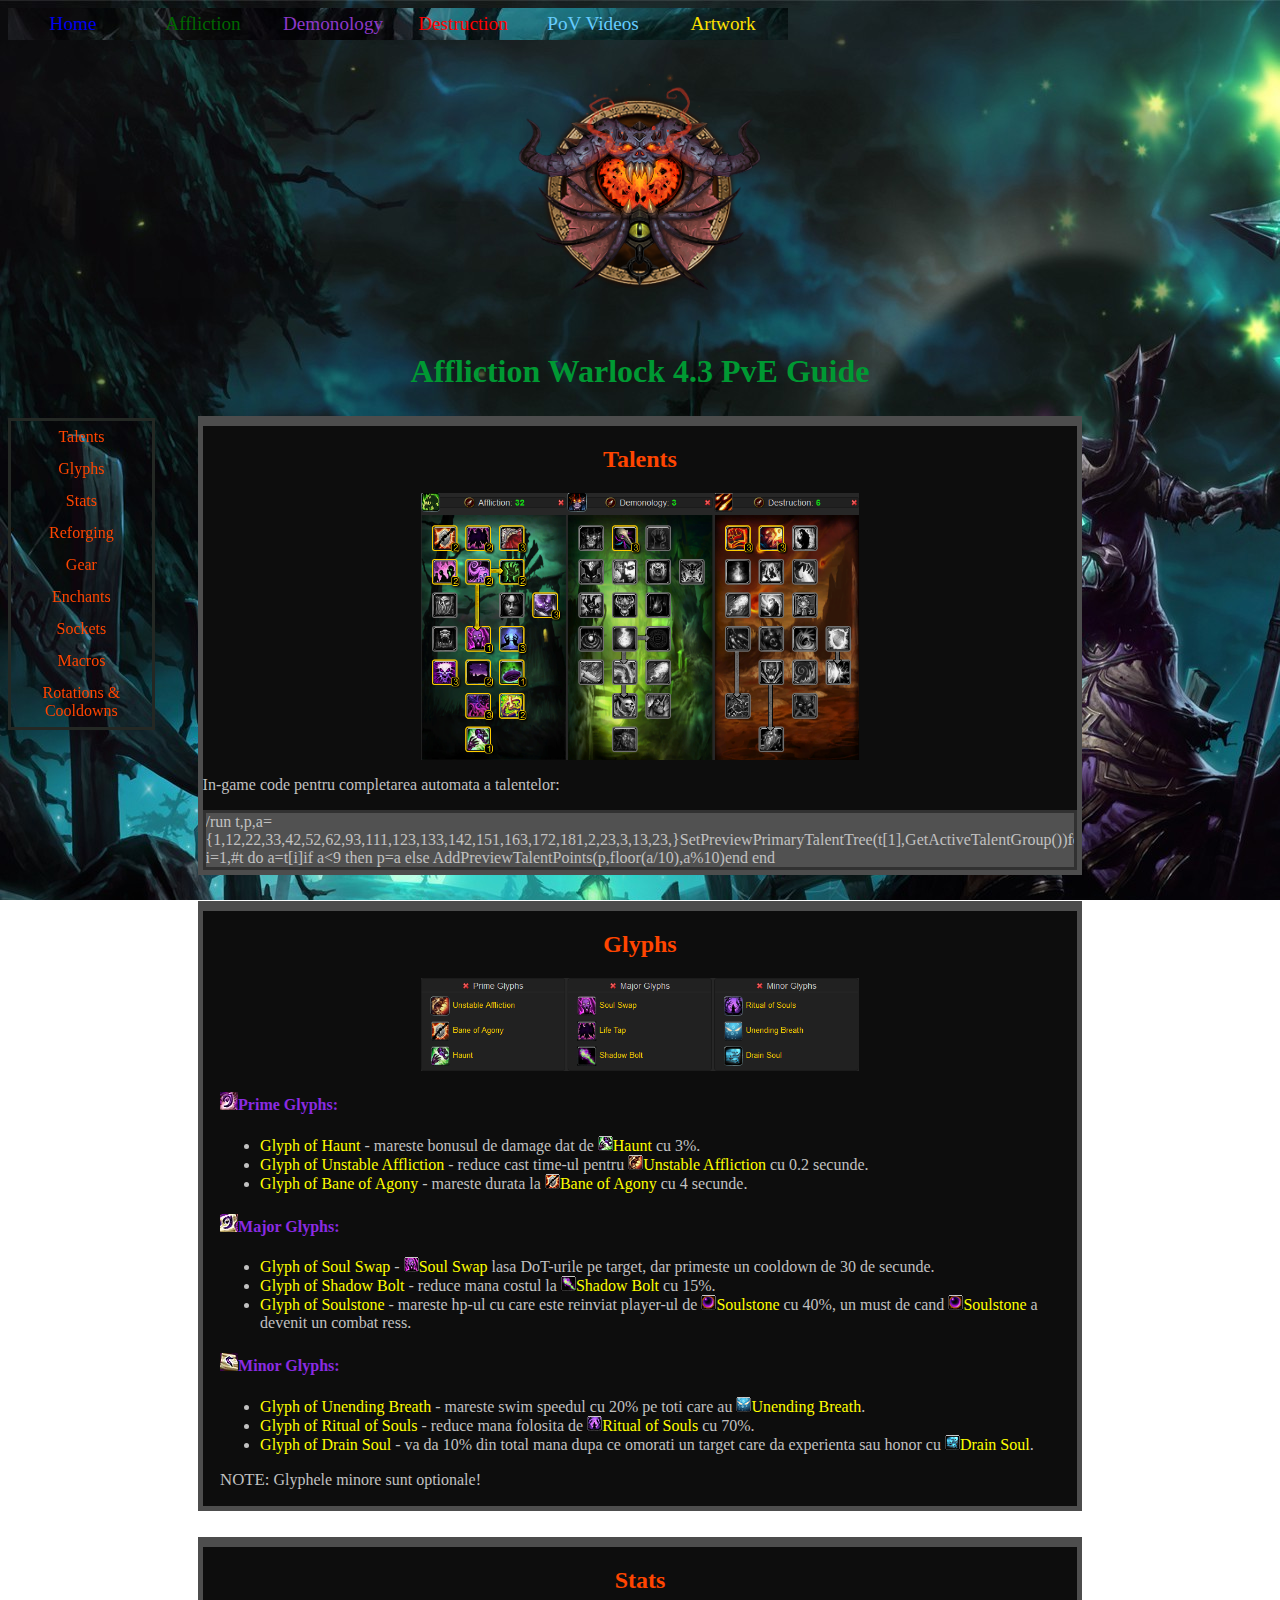
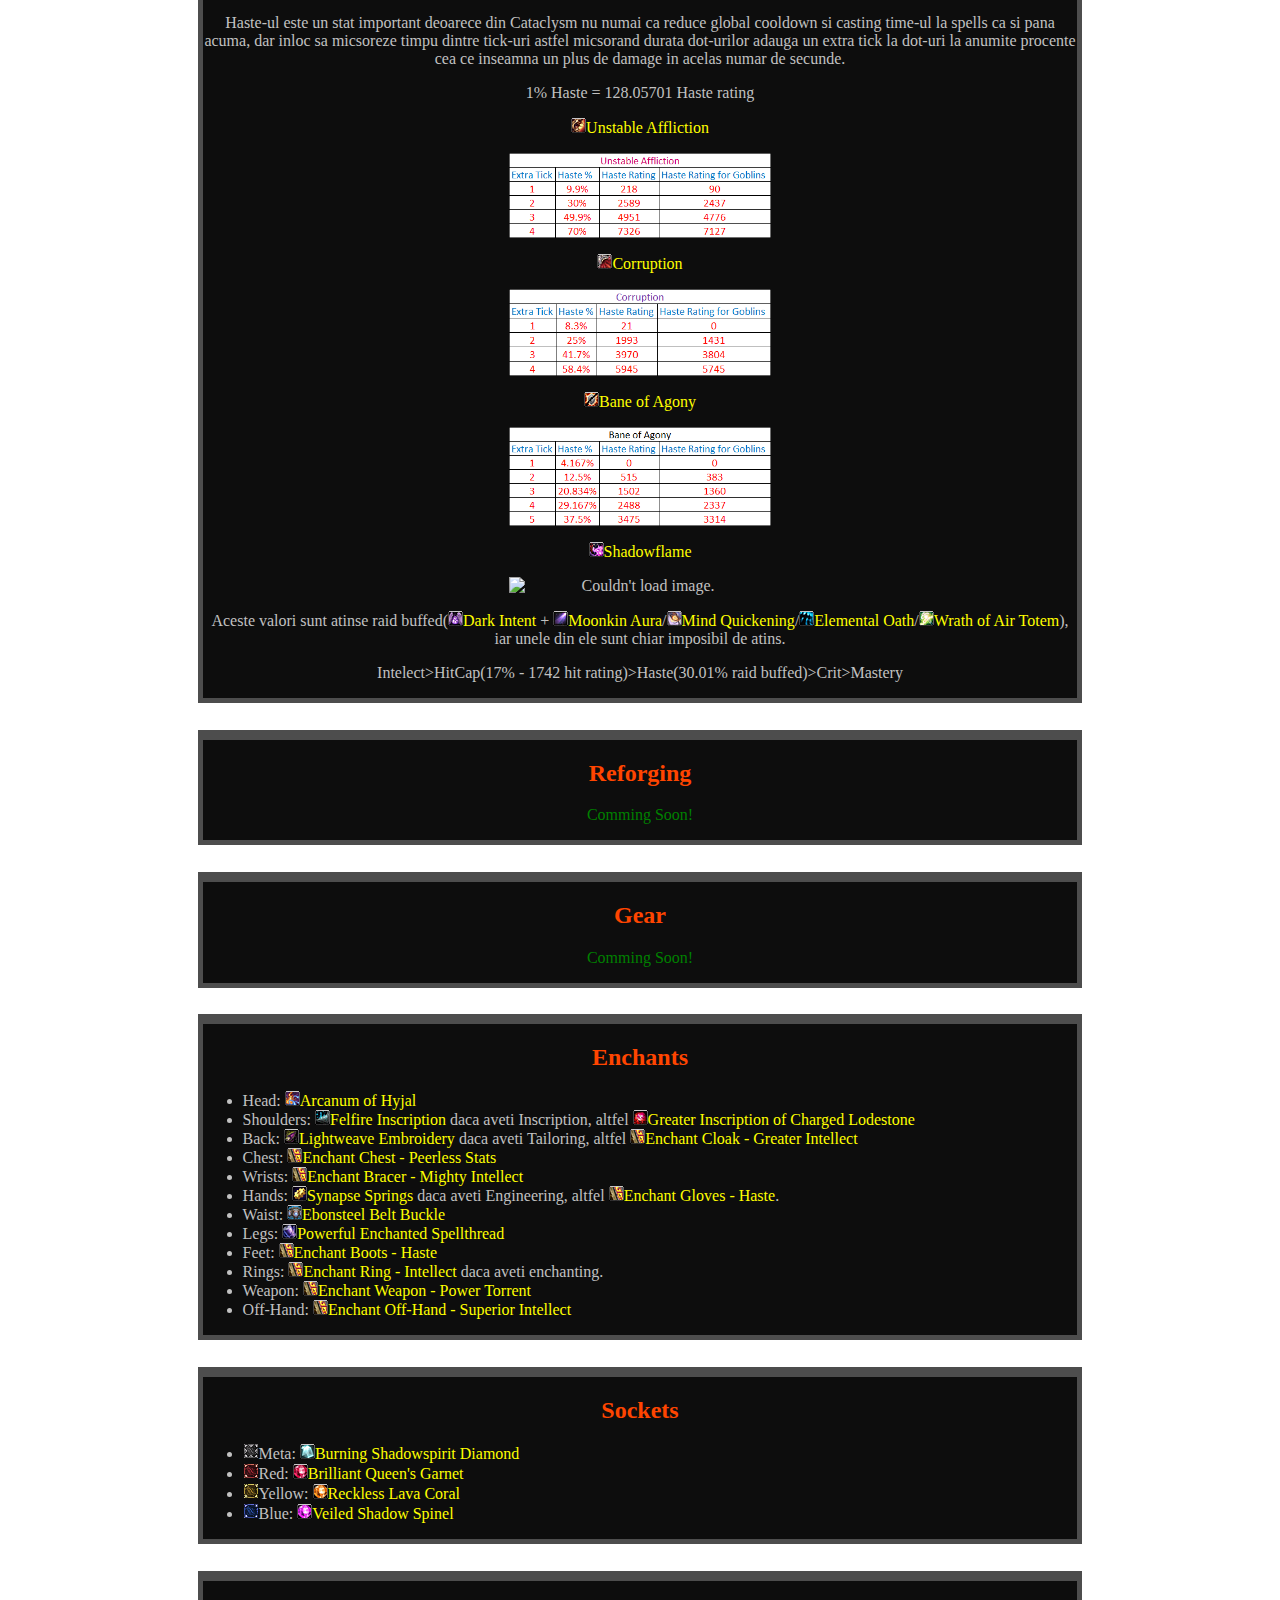
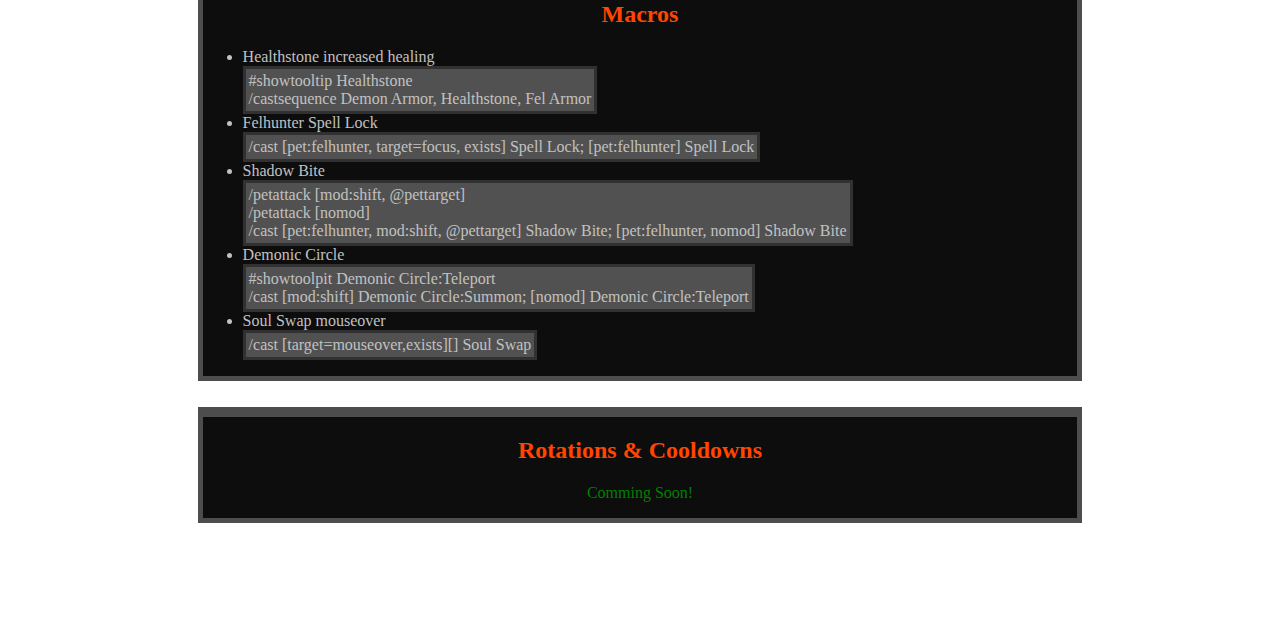
==== commit 8f86ff3e: "WarlockGuides:" ====
--- a/affliction_43.html
+++ b/affliction_43.html
@@ -83,7 +83,7 @@
 			
 			<article id="glyphs">
 				<h2>Glyphs</h2>
-				<img class="center_image" src="images/affliction_glyphs.png" alt="Couldn't load the image.">
+				<img class="center_image glyphs_image" src="images/affliction_glyphs.png" alt="Couldn't load the image.">
 				<h4 class="glyphs_headings"><img src="images/gifs/inv_glyph_primewarlock.jpg" alt="Couldn't load image.">Prime Glyphs:</h4>
 				<ul class="glyphs_ul"> 
 					<li><a href="https://www.wow-freakz.com/item_finder.php?item=45779&name=glyph-of-haunt">Glyph of Haunt</a> - mareste bonusul de damage dat de <img src="images/gifs/ability_warlock_haunt.gif" alt="Couldn't load image."><a href="https://www.wow-freakz.com/cata_spells.php?spell=48181&name=haunt">Haunt</a> cu 3%.</li>
@@ -110,13 +110,13 @@
 				<p>Haste-ul este un stat important deoarece din Cataclysm nu numai ca reduce global cooldown si casting time-ul la spells ca si pana acuma, dar inloc sa micsoreze timpu dintre tick-uri astfel micsorand durata dot-urilor adauga un extra tick la dot-uri la anumite procente cea ce inseamna un plus de damage in acelas numar de secunde.</p>
 				<p id="haste_rating" class="center_text">1% Haste = 128.05701 Haste rating</p>
 				<p class="center_text"><img src="images/gifs/spell_shadow_unstableaffliction_3.gif" alt="Couldn't load image."><a href="https://www.wow-freakz.com/spells.php?spell=30108&name=unstable-affliction">Unstable Affliction</a></p>
-				<img class="center_image" src="images/unstable_affliction_haste_bp.png" alt="Couldn't load image.">
+				<img class="center_image haste_bp_image" src="images/unstable_affliction_haste_bp.png" alt="Couldn't load image.">
 				<p class="center_text"><img src="images/gifs/spell_shadow_abominationexplosion.gif" alt="Couldn't load image."><a href="https://www.wow-freakz.com/spells.php?spell=172&name=corruption">Corruption</a></p>
-				<img class="center_image" src="images/corruption_haste_bp.png" alt="Couldn't load image.">
+				<img class="center_image haste_bp_image" src="images/corruption_haste_bp.png" alt="Couldn't load image.">
 				<p class="center_text"><img src="images/gifs/spell_shadow_curseofsargeras.gif" alt="Couldn't load image."><a href="https://www.wow-freakz.com/spells.php?spell=980&name=bane-of-agony">Bane of Agony</a></p>
-				<img class="center_image" src="images/bane_of_agony_haste_bp.png" alt="Couldn't load image.">
+				<img class="center_image haste_bp_image" src="images/bane_of_agony_haste_bp.png" alt="Couldn't load image.">
 				<p class="center_text"><img src="images/gifs/ability_warlock_shadowflame.gif" alt="Couldn't load image."><a href="https://www.wow-freakz.com/spells.php?spell=348&name=immolate">Shadowflame</a></p>
-				<img class="center_image" src="images/shadowflame_haste_bp.png" alt="Couldn't load image.">
+				<img class="center_image haste_bp_image" src="images/shadowflame_haste_bp.png" alt="Couldn't load image.">
 				<p>Aceste valori sunt atinse raid buffed(<img src="images/gifs/spell_warlock_focusshadow.gif" alt="Couldn't load image."><a href="https://www.wow-freakz.com/spells.php?spell=80398&name=dark-intent">Dark Intent</a> + <img src="images/gifs/spell_nature_moonglow.gif" alt="Couldn't load image."><a href="https://www.wow-freakz.com/spells.php?spell=24907&name=moonkin-aura">Moonkin Aura</a>/<img src="images/gifs/spell_shadow_spectralsight.gif" alt="Couldn't load image."><a href="https://www.wow-freakz.com/spells.php?spell=49868&name=mind-quickening">Mind Quickening</a>/<img src="images/gifs/spell_shaman_elementaloath.gif" alt="Couldn't load image."><a href="https://www.wow-freakz.com/spells.php?spell=51470&name=elemental-oath">Elemental Oath</a>/<img src="images/gifs/spell_nature_slowingtotem.gif" alt="Couldn't load image."><a href="https://www.wow-freakz.com/spells.php?spell=3738&name=wrath-of-air-totem">Wrath of Air Totem</a>), iar unele din ele sunt chiar imposibil de atins.</p>
 				<p>Intelect>HitCap(17% - 1742 hit rating)>Haste(30.01% raid buffed)>Crit>Mastery</p>
 			</article>
--- a/css/warlock_template.css
+++ b/css/warlock_template.css
@@ -224,6 +224,17 @@
 	display: block;
 	margin-left: auto;
 	margin-right: auto;
+	width: 50%;
+}
+
+.glyphs_image
+{
+	width: 50%;
+}
+
+.haste_bp_image
+{
+	width: 30%;
 }
 
 .code
@@ -281,10 +292,15 @@
 
 footer
 {
-	width: 50%;
-	height: 50%;
-	margin-left: 25%;
 	text-align: center;
 	color: #ffffff;
 }
 
+@media screen and (max-width: 700px)
+{
+	#main_nav ul li
+	{
+		float: none;
+	}
+}
+
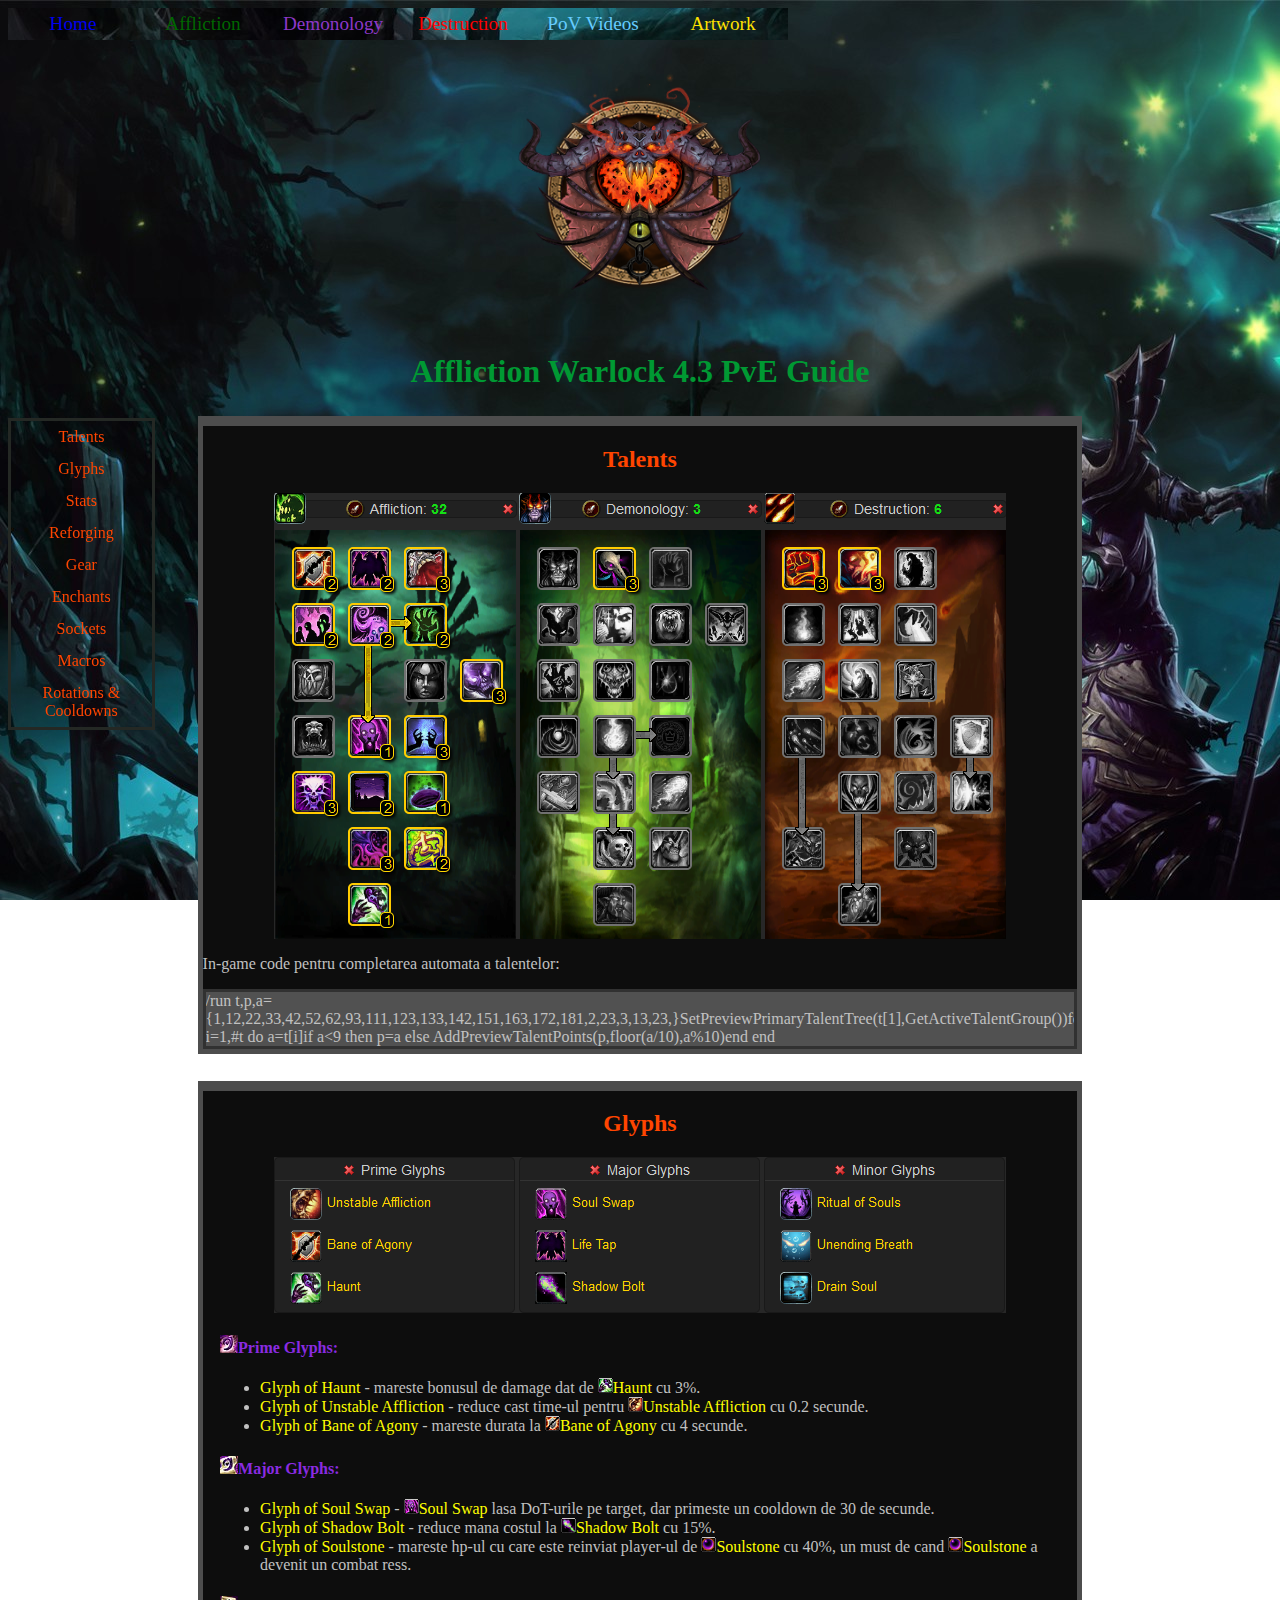
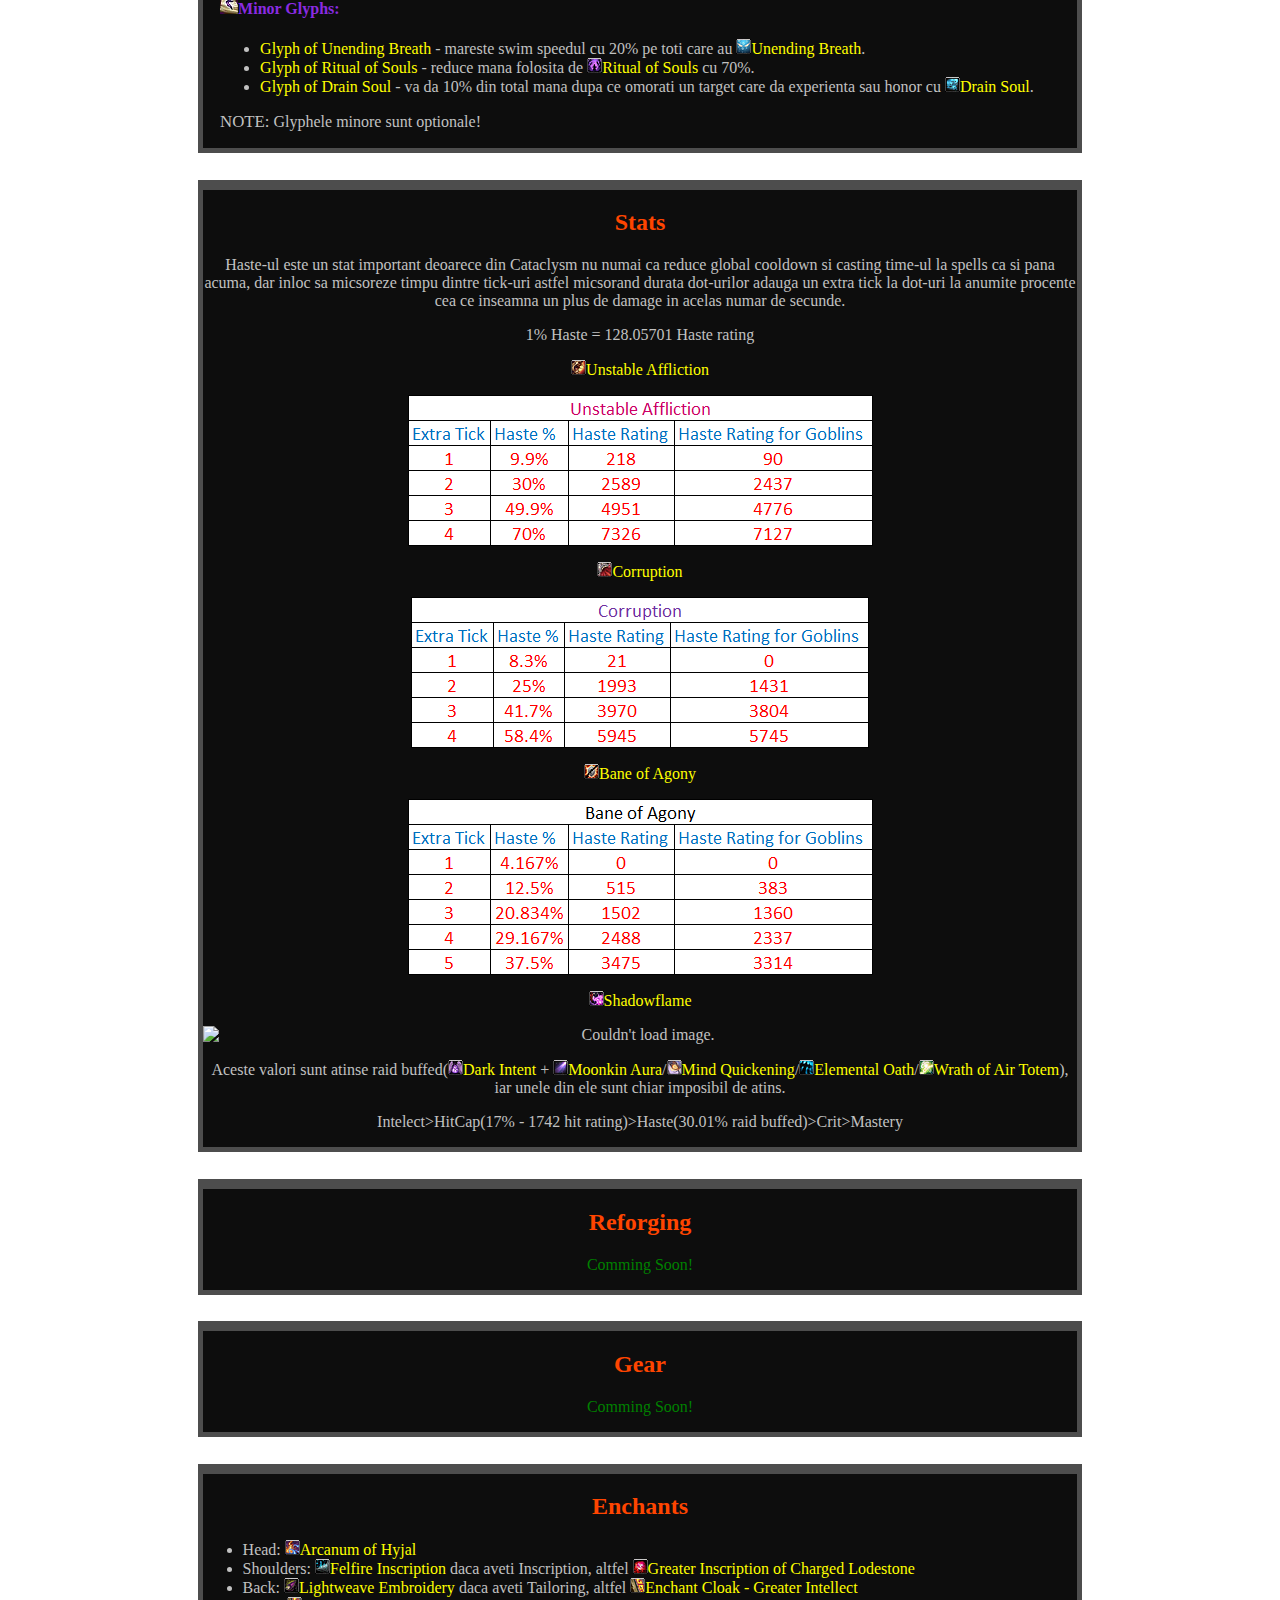
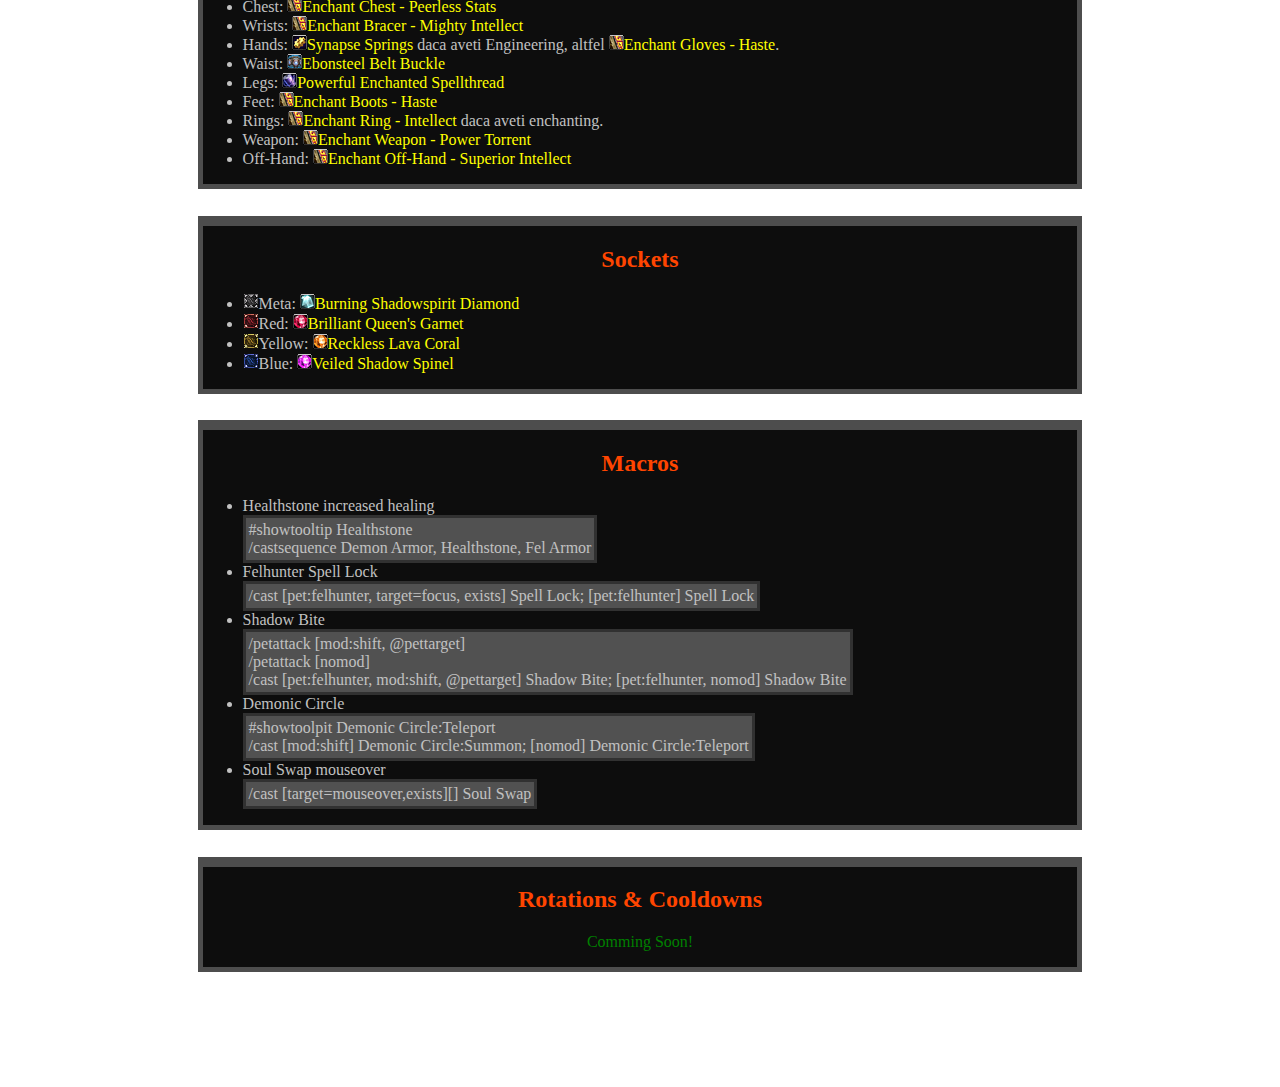
==== commit 8b340a42: "Revert "WarlockGuides:"" ====
--- a/affliction_43.html
+++ b/affliction_43.html
@@ -83,7 +83,7 @@
 			
 			<article id="glyphs">
 				<h2>Glyphs</h2>
-				<img class="center_image glyphs_image" src="images/affliction_glyphs.png" alt="Couldn't load the image.">
+				<img class="center_image" src="images/affliction_glyphs.png" alt="Couldn't load the image.">
 				<h4 class="glyphs_headings"><img src="images/gifs/inv_glyph_primewarlock.jpg" alt="Couldn't load image.">Prime Glyphs:</h4>
 				<ul class="glyphs_ul"> 
 					<li><a href="https://www.wow-freakz.com/item_finder.php?item=45779&name=glyph-of-haunt">Glyph of Haunt</a> - mareste bonusul de damage dat de <img src="images/gifs/ability_warlock_haunt.gif" alt="Couldn't load image."><a href="https://www.wow-freakz.com/cata_spells.php?spell=48181&name=haunt">Haunt</a> cu 3%.</li>
@@ -110,13 +110,13 @@
 				<p>Haste-ul este un stat important deoarece din Cataclysm nu numai ca reduce global cooldown si casting time-ul la spells ca si pana acuma, dar inloc sa micsoreze timpu dintre tick-uri astfel micsorand durata dot-urilor adauga un extra tick la dot-uri la anumite procente cea ce inseamna un plus de damage in acelas numar de secunde.</p>
 				<p id="haste_rating" class="center_text">1% Haste = 128.05701 Haste rating</p>
 				<p class="center_text"><img src="images/gifs/spell_shadow_unstableaffliction_3.gif" alt="Couldn't load image."><a href="https://www.wow-freakz.com/spells.php?spell=30108&name=unstable-affliction">Unstable Affliction</a></p>
-				<img class="center_image haste_bp_image" src="images/unstable_affliction_haste_bp.png" alt="Couldn't load image.">
+				<img class="center_image" src="images/unstable_affliction_haste_bp.png" alt="Couldn't load image.">
 				<p class="center_text"><img src="images/gifs/spell_shadow_abominationexplosion.gif" alt="Couldn't load image."><a href="https://www.wow-freakz.com/spells.php?spell=172&name=corruption">Corruption</a></p>
-				<img class="center_image haste_bp_image" src="images/corruption_haste_bp.png" alt="Couldn't load image.">
+				<img class="center_image" src="images/corruption_haste_bp.png" alt="Couldn't load image.">
 				<p class="center_text"><img src="images/gifs/spell_shadow_curseofsargeras.gif" alt="Couldn't load image."><a href="https://www.wow-freakz.com/spells.php?spell=980&name=bane-of-agony">Bane of Agony</a></p>
-				<img class="center_image haste_bp_image" src="images/bane_of_agony_haste_bp.png" alt="Couldn't load image.">
+				<img class="center_image" src="images/bane_of_agony_haste_bp.png" alt="Couldn't load image.">
 				<p class="center_text"><img src="images/gifs/ability_warlock_shadowflame.gif" alt="Couldn't load image."><a href="https://www.wow-freakz.com/spells.php?spell=348&name=immolate">Shadowflame</a></p>
-				<img class="center_image haste_bp_image" src="images/shadowflame_haste_bp.png" alt="Couldn't load image.">
+				<img class="center_image" src="images/shadowflame_haste_bp.png" alt="Couldn't load image.">
 				<p>Aceste valori sunt atinse raid buffed(<img src="images/gifs/spell_warlock_focusshadow.gif" alt="Couldn't load image."><a href="https://www.wow-freakz.com/spells.php?spell=80398&name=dark-intent">Dark Intent</a> + <img src="images/gifs/spell_nature_moonglow.gif" alt="Couldn't load image."><a href="https://www.wow-freakz.com/spells.php?spell=24907&name=moonkin-aura">Moonkin Aura</a>/<img src="images/gifs/spell_shadow_spectralsight.gif" alt="Couldn't load image."><a href="https://www.wow-freakz.com/spells.php?spell=49868&name=mind-quickening">Mind Quickening</a>/<img src="images/gifs/spell_shaman_elementaloath.gif" alt="Couldn't load image."><a href="https://www.wow-freakz.com/spells.php?spell=51470&name=elemental-oath">Elemental Oath</a>/<img src="images/gifs/spell_nature_slowingtotem.gif" alt="Couldn't load image."><a href="https://www.wow-freakz.com/spells.php?spell=3738&name=wrath-of-air-totem">Wrath of Air Totem</a>), iar unele din ele sunt chiar imposibil de atins.</p>
 				<p>Intelect>HitCap(17% - 1742 hit rating)>Haste(30.01% raid buffed)>Crit>Mastery</p>
 			</article>
--- a/css/warlock_template.css
+++ b/css/warlock_template.css
@@ -224,17 +224,6 @@
 	display: block;
 	margin-left: auto;
 	margin-right: auto;
-	width: 50%;
-}
-
-.glyphs_image
-{
-	width: 50%;
-}
-
-.haste_bp_image
-{
-	width: 30%;
 }
 
 .code
@@ -292,15 +281,10 @@
 
 footer
 {
+	width: 50%;
+	height: 50%;
+	margin-left: 25%;
 	text-align: center;
 	color: #ffffff;
 }
 
-@media screen and (max-width: 700px)
-{
-	#main_nav ul li
-	{
-		float: none;
-	}
-}
-
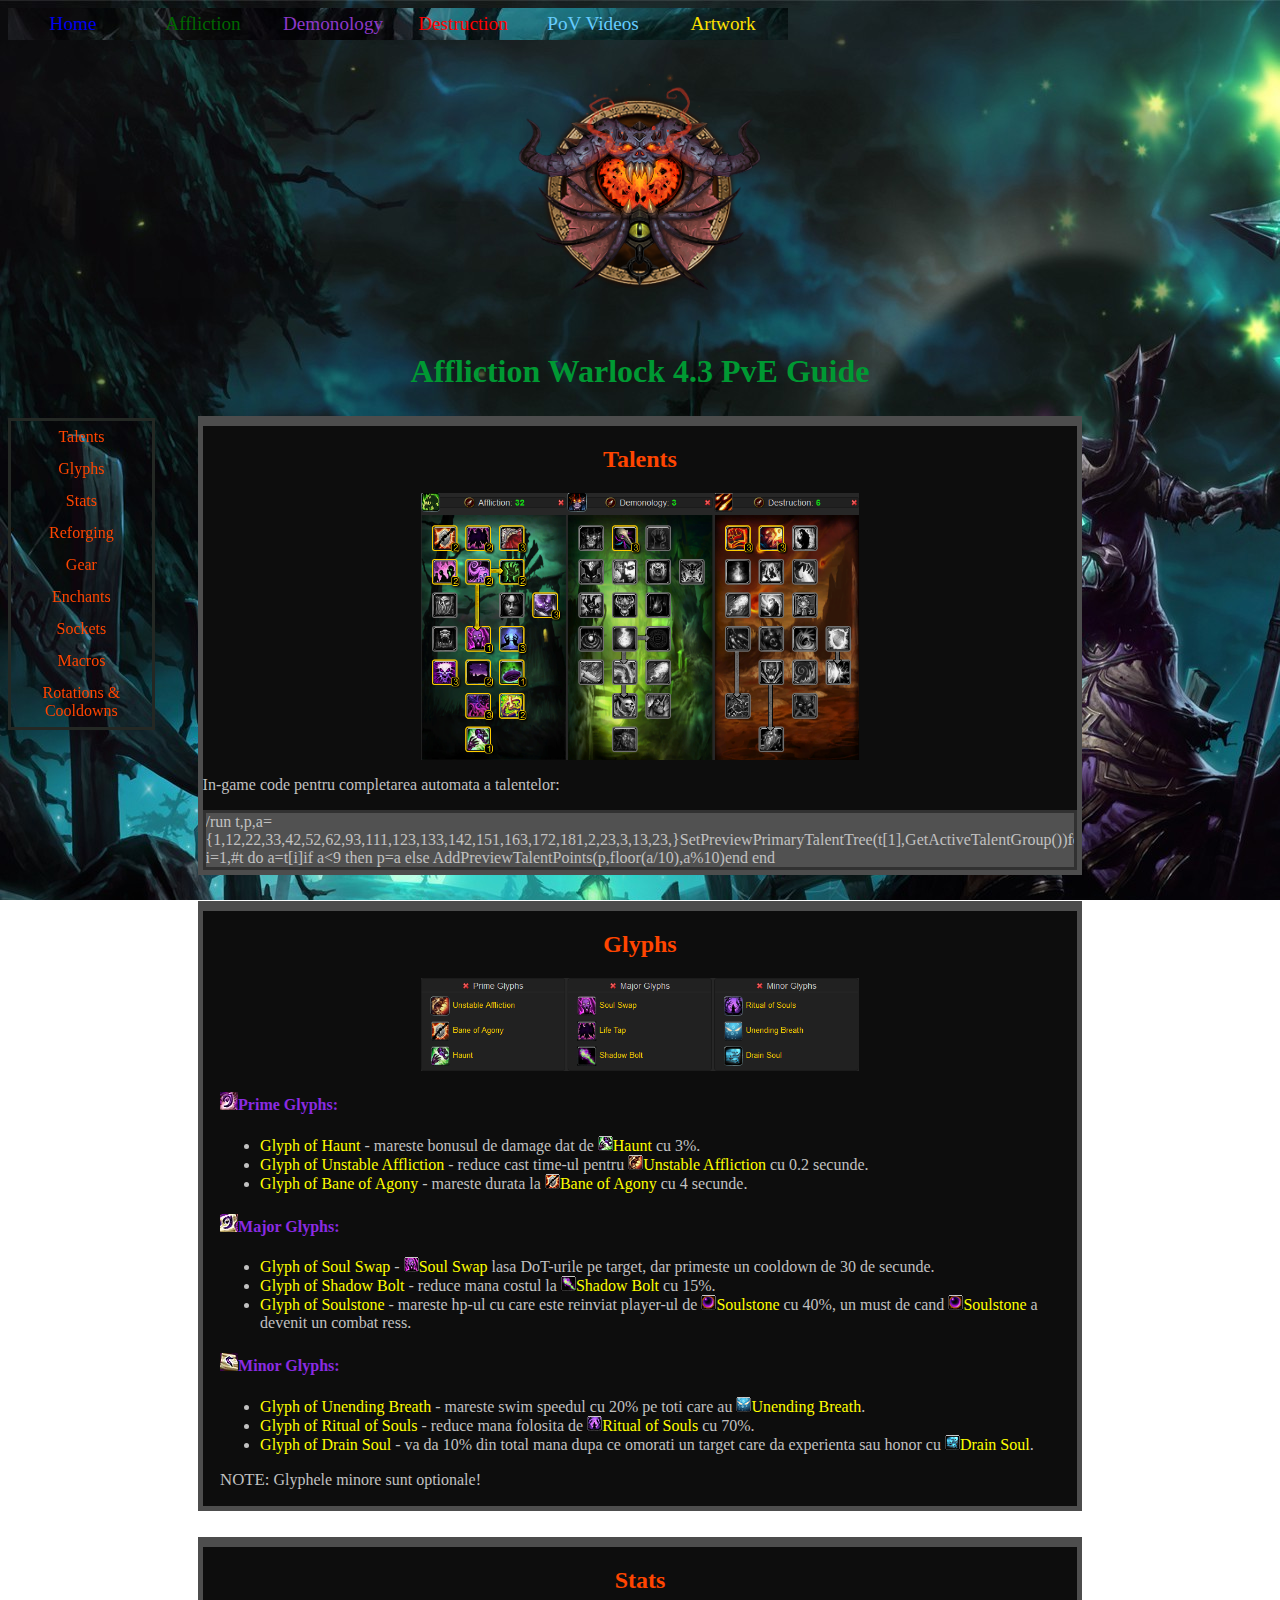
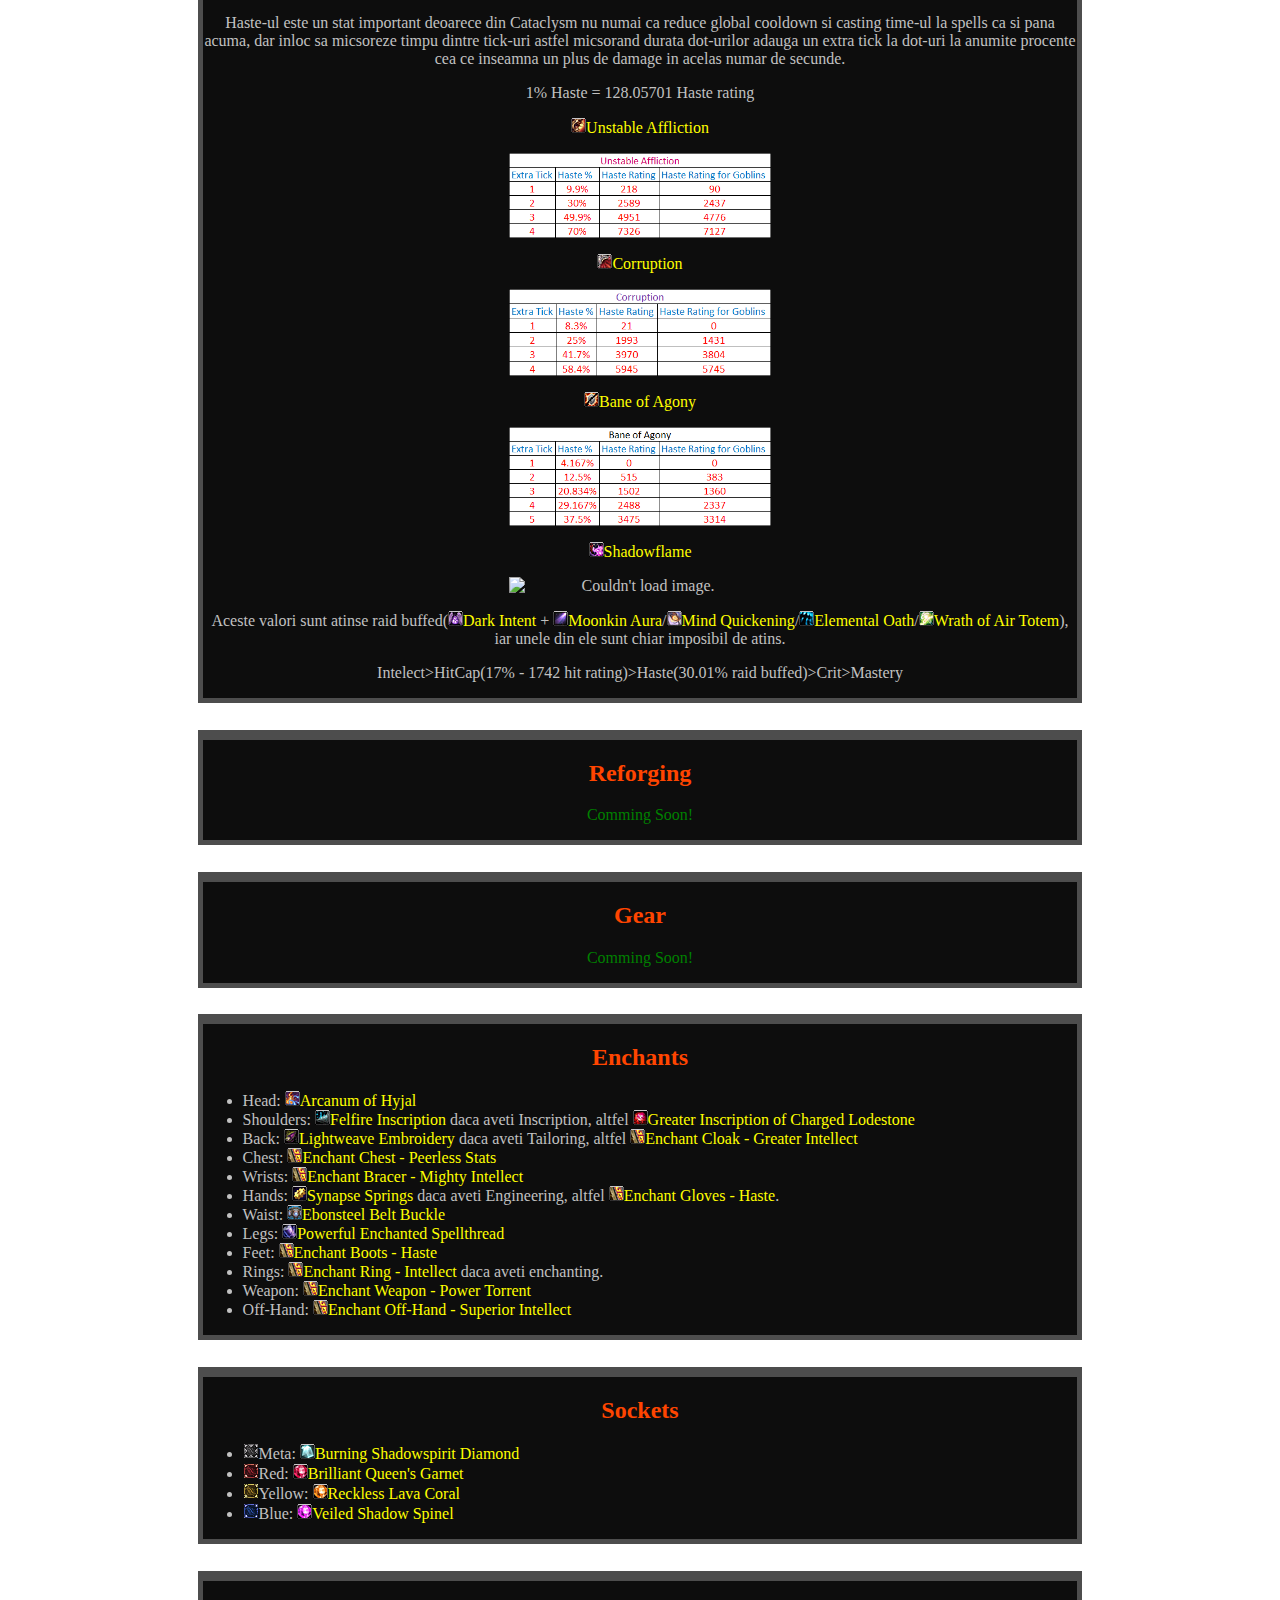
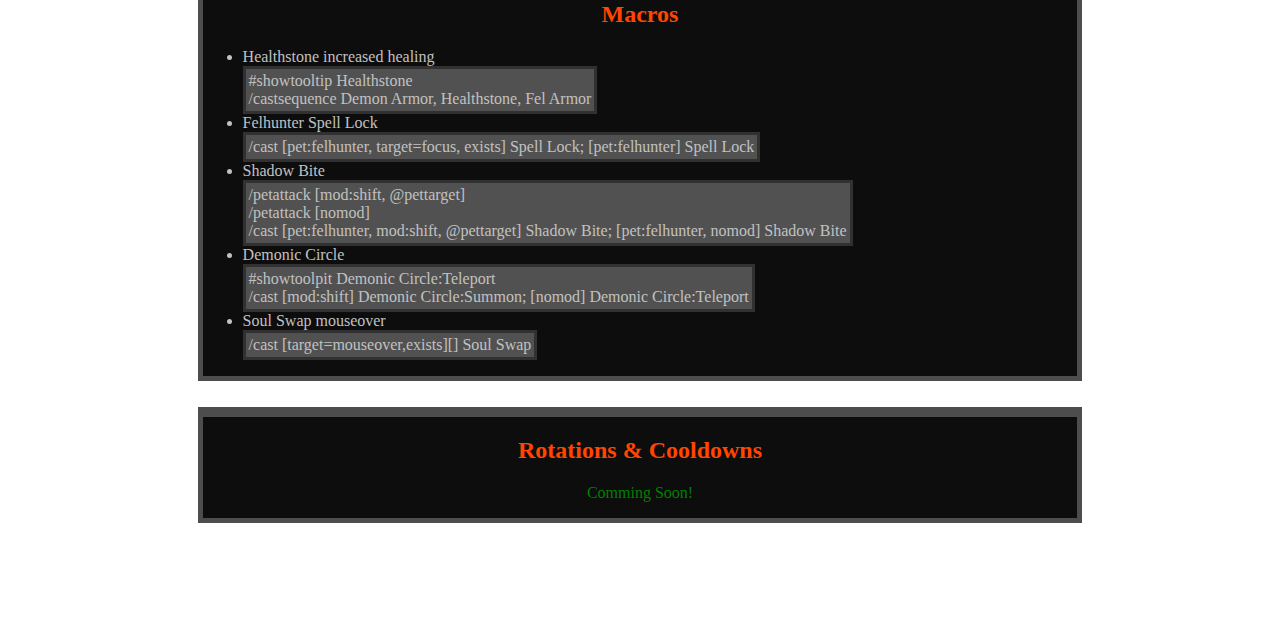
==== commit 19f95788: "WarlockGuides:" ====
--- a/affliction_43.html
+++ b/affliction_43.html
@@ -83,7 +83,7 @@
 			
 			<article id="glyphs">
 				<h2>Glyphs</h2>
-				<img class="center_image" src="images/affliction_glyphs.png" alt="Couldn't load the image.">
+				<img class="center_image glyphs_image" src="images/affliction_glyphs.png" alt="Couldn't load the image.">
 				<h4 class="glyphs_headings"><img src="images/gifs/inv_glyph_primewarlock.jpg" alt="Couldn't load image.">Prime Glyphs:</h4>
 				<ul class="glyphs_ul"> 
 					<li><a href="https://www.wow-freakz.com/item_finder.php?item=45779&name=glyph-of-haunt">Glyph of Haunt</a> - mareste bonusul de damage dat de <img src="images/gifs/ability_warlock_haunt.gif" alt="Couldn't load image."><a href="https://www.wow-freakz.com/cata_spells.php?spell=48181&name=haunt">Haunt</a> cu 3%.</li>
@@ -110,13 +110,13 @@
 				<p>Haste-ul este un stat important deoarece din Cataclysm nu numai ca reduce global cooldown si casting time-ul la spells ca si pana acuma, dar inloc sa micsoreze timpu dintre tick-uri astfel micsorand durata dot-urilor adauga un extra tick la dot-uri la anumite procente cea ce inseamna un plus de damage in acelas numar de secunde.</p>
 				<p id="haste_rating" class="center_text">1% Haste = 128.05701 Haste rating</p>
 				<p class="center_text"><img src="images/gifs/spell_shadow_unstableaffliction_3.gif" alt="Couldn't load image."><a href="https://www.wow-freakz.com/spells.php?spell=30108&name=unstable-affliction">Unstable Affliction</a></p>
-				<img class="center_image" src="images/unstable_affliction_haste_bp.png" alt="Couldn't load image.">
+				<img class="center_image haste_bp_image" src="images/unstable_affliction_haste_bp.png" alt="Couldn't load image.">
 				<p class="center_text"><img src="images/gifs/spell_shadow_abominationexplosion.gif" alt="Couldn't load image."><a href="https://www.wow-freakz.com/spells.php?spell=172&name=corruption">Corruption</a></p>
-				<img class="center_image" src="images/corruption_haste_bp.png" alt="Couldn't load image.">
+				<img class="center_image haste_bp_image" src="images/corruption_haste_bp.png" alt="Couldn't load image.">
 				<p class="center_text"><img src="images/gifs/spell_shadow_curseofsargeras.gif" alt="Couldn't load image."><a href="https://www.wow-freakz.com/spells.php?spell=980&name=bane-of-agony">Bane of Agony</a></p>
-				<img class="center_image" src="images/bane_of_agony_haste_bp.png" alt="Couldn't load image.">
+				<img class="center_image haste_bp_image" src="images/bane_of_agony_haste_bp.png" alt="Couldn't load image.">
 				<p class="center_text"><img src="images/gifs/ability_warlock_shadowflame.gif" alt="Couldn't load image."><a href="https://www.wow-freakz.com/spells.php?spell=348&name=immolate">Shadowflame</a></p>
-				<img class="center_image" src="images/shadowflame_haste_bp.png" alt="Couldn't load image.">
+				<img class="center_image haste_bp_image" src="images/shadowflame_haste_bp.png" alt="Couldn't load image.">
 				<p>Aceste valori sunt atinse raid buffed(<img src="images/gifs/spell_warlock_focusshadow.gif" alt="Couldn't load image."><a href="https://www.wow-freakz.com/spells.php?spell=80398&name=dark-intent">Dark Intent</a> + <img src="images/gifs/spell_nature_moonglow.gif" alt="Couldn't load image."><a href="https://www.wow-freakz.com/spells.php?spell=24907&name=moonkin-aura">Moonkin Aura</a>/<img src="images/gifs/spell_shadow_spectralsight.gif" alt="Couldn't load image."><a href="https://www.wow-freakz.com/spells.php?spell=49868&name=mind-quickening">Mind Quickening</a>/<img src="images/gifs/spell_shaman_elementaloath.gif" alt="Couldn't load image."><a href="https://www.wow-freakz.com/spells.php?spell=51470&name=elemental-oath">Elemental Oath</a>/<img src="images/gifs/spell_nature_slowingtotem.gif" alt="Couldn't load image."><a href="https://www.wow-freakz.com/spells.php?spell=3738&name=wrath-of-air-totem">Wrath of Air Totem</a>), iar unele din ele sunt chiar imposibil de atins.</p>
 				<p>Intelect>HitCap(17% - 1742 hit rating)>Haste(30.01% raid buffed)>Crit>Mastery</p>
 			</article>
--- a/css/warlock_template.css
+++ b/css/warlock_template.css
@@ -224,6 +224,17 @@
 	display: block;
 	margin-left: auto;
 	margin-right: auto;
+	width: 50%;
+}
+
+.glyphs_image
+{
+	width: 50%;
+}
+
+.haste_bp_image
+{
+	width: 30%;
 }
 
 .code
@@ -281,10 +292,15 @@
 
 footer
 {
-	width: 50%;
-	height: 50%;
-	margin-left: 25%;
 	text-align: center;
 	color: #ffffff;
 }
 
+@media screen and (max-width: 700px)
+{
+	#main_nav ul li
+	{
+		float: none;
+	}
+}
+
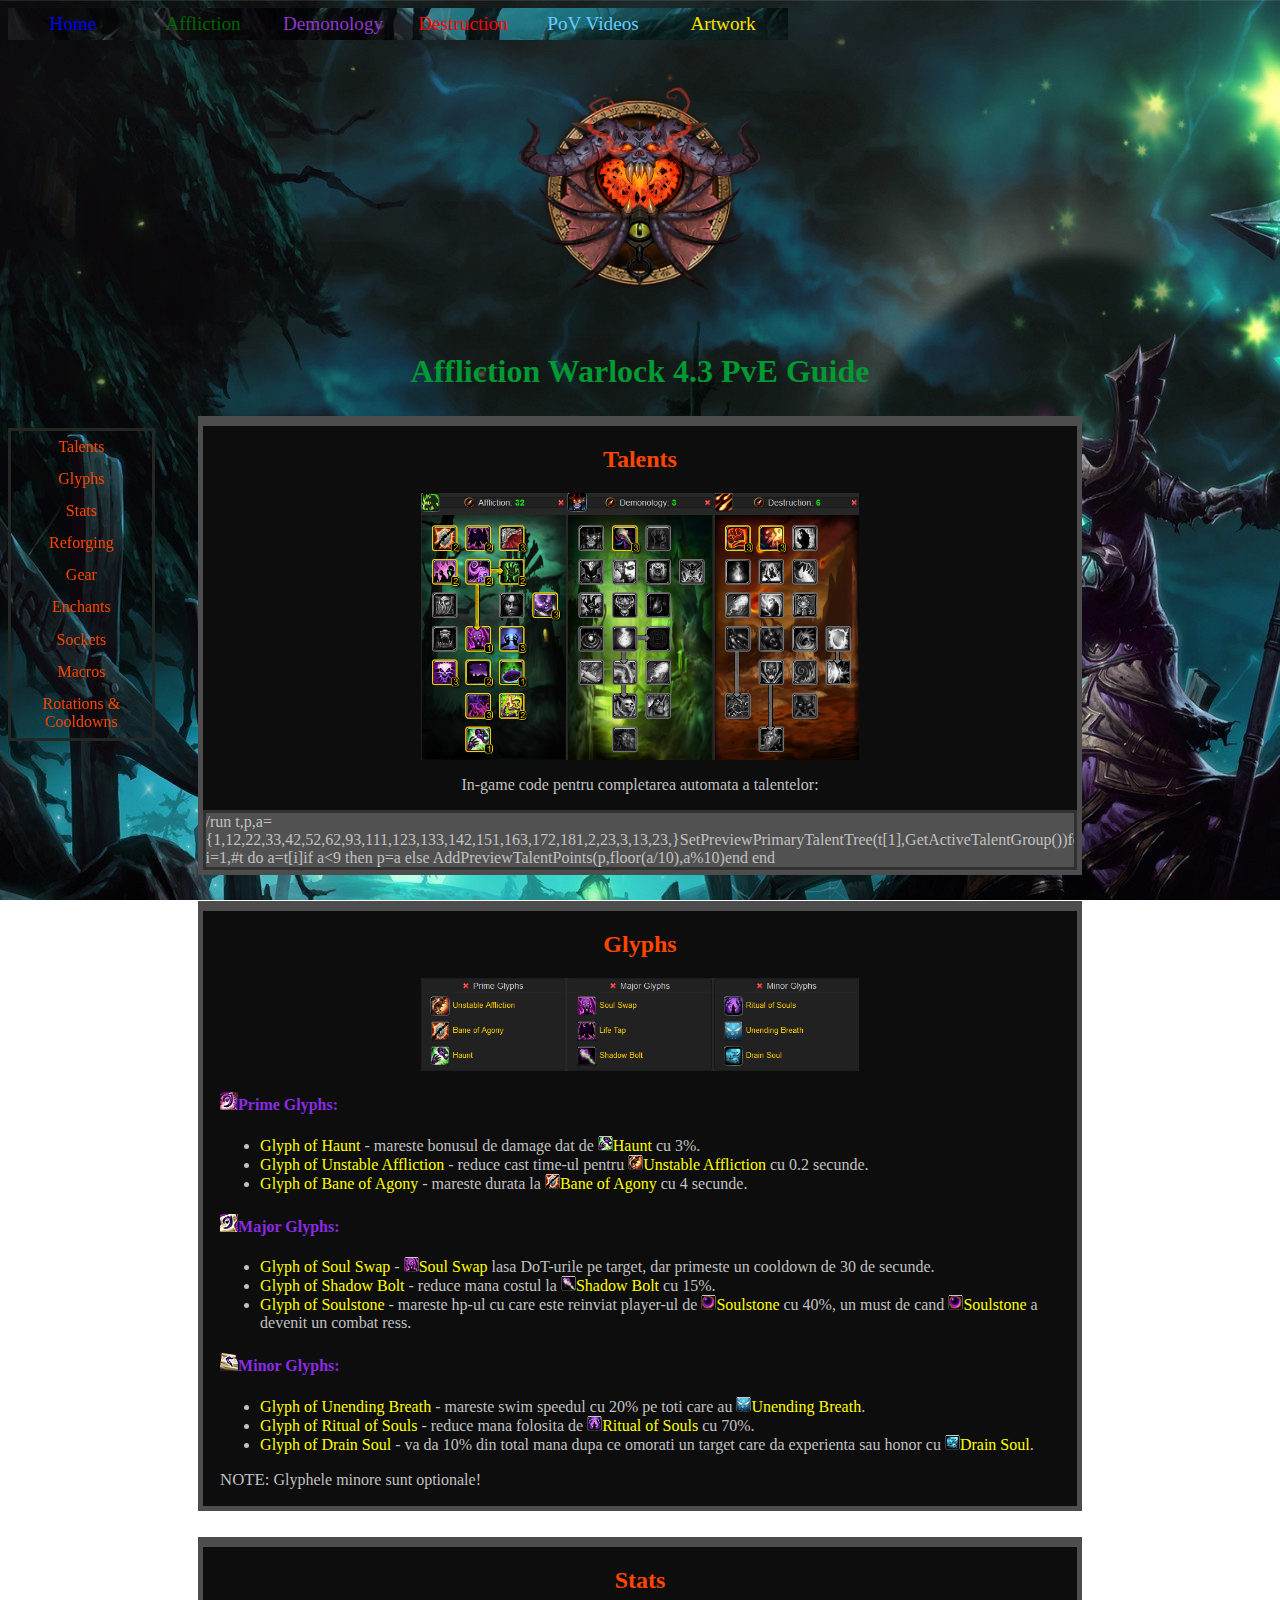
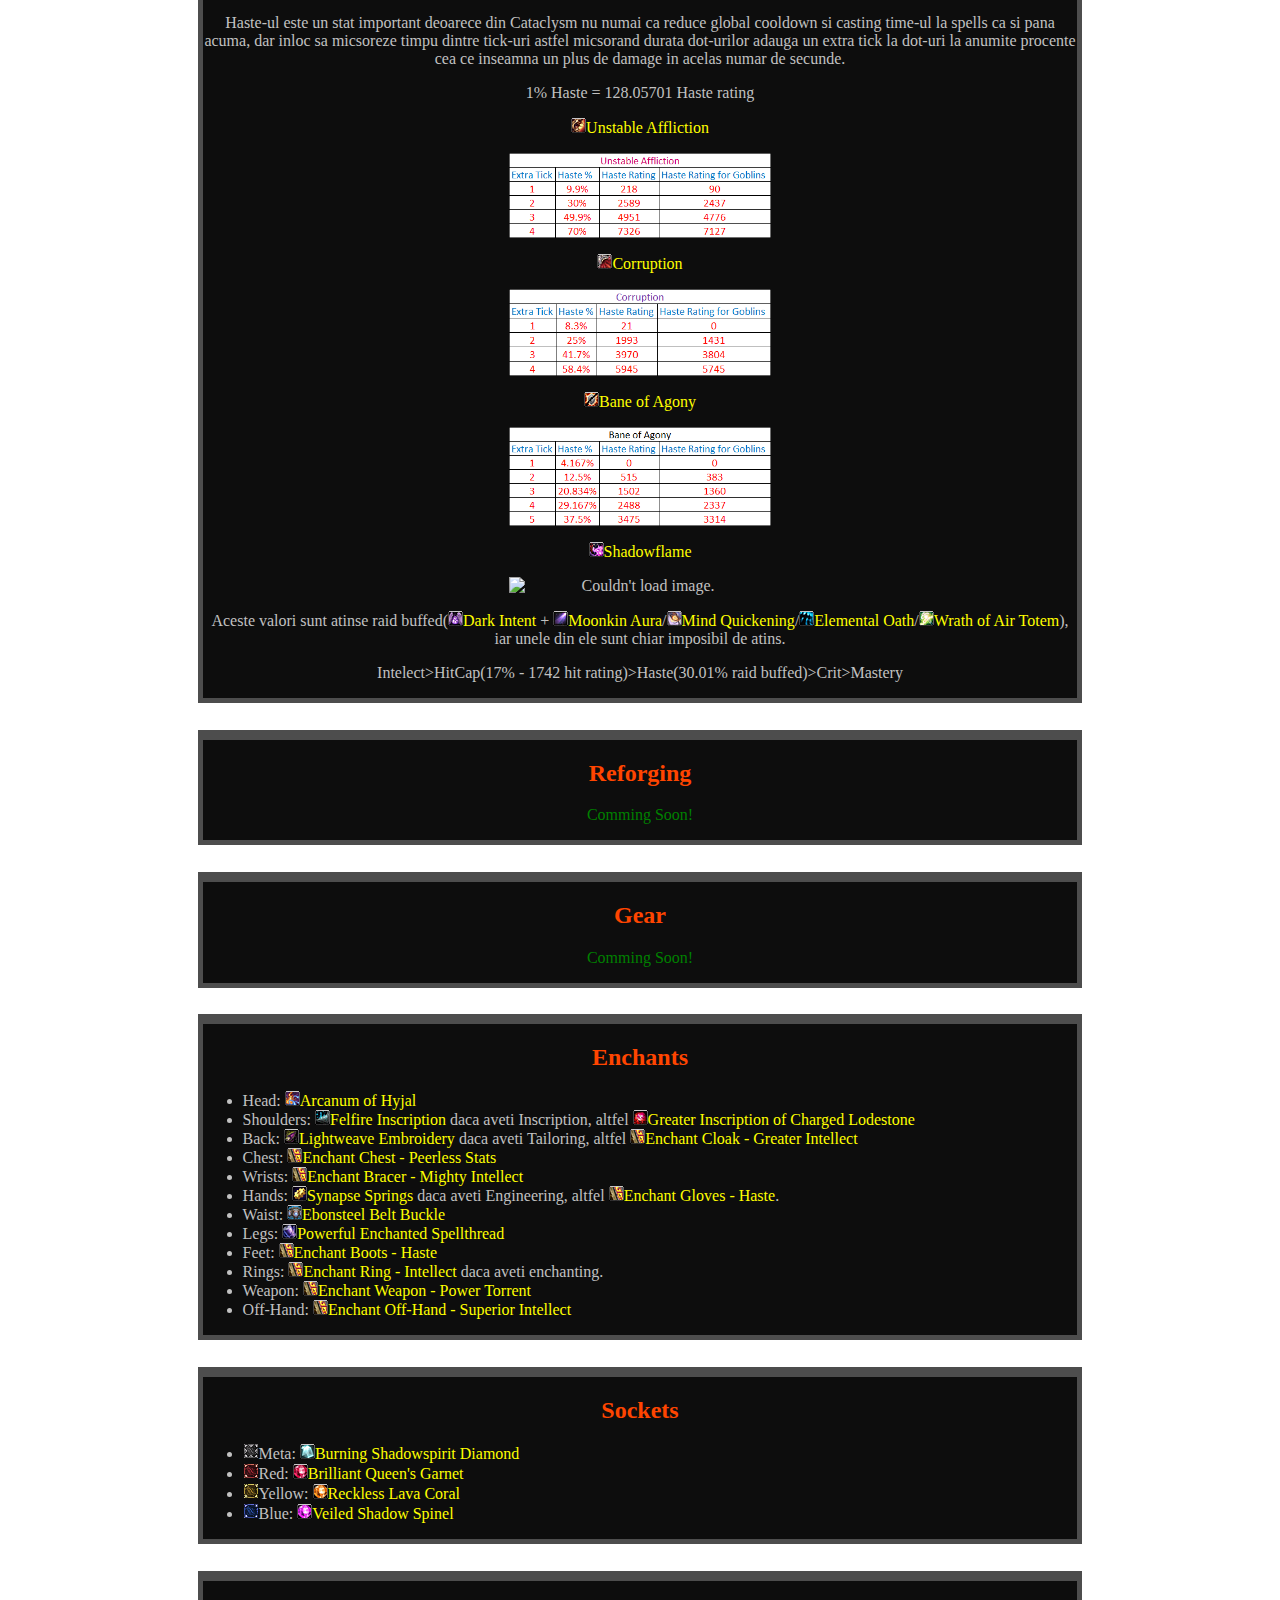
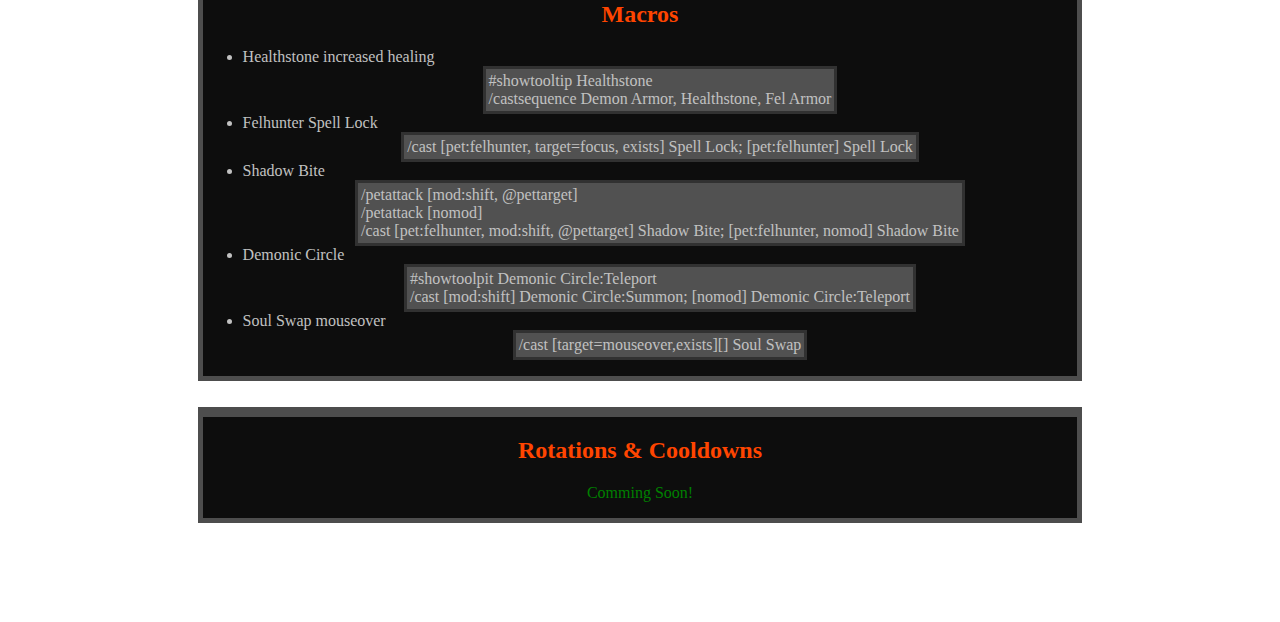
==== commit d6f8750d: "WarlockGuides:" ====
--- a/affliction_43.html
+++ b/affliction_43.html
@@ -75,7 +75,7 @@
 			<article id="talents">
 				<h2>Talents</h2>
 				<img class="talents_img" src="images/affliction_talents.png" alt="Couldn't load the image.">
-				<p>In-game code pentru completarea automata a talentelor:</p>
+				<p class="center_text">In-game code pentru completarea automata a talentelor:</p>
 				<div class="code">
 					/run t,p,a={1,12,22,33,42,52,62,93,111,123,133,142,151,163,172,181,2,23,3,13,23,}SetPreviewPrimaryTalentTree(t[1],GetActiveTalentGroup())for i=1,#t do a=t[i]if a<9 then p=a else AddPreviewTalentPoints(p,floor(a/10),a%10)end end
 				</div>
--- a/css/warlock_template.css
+++ b/css/warlock_template.css
@@ -137,7 +137,7 @@
 {
 	list-style-type: none;
 	margin: 0;
-	margin-top: 0.5%;
+	margin-top: 17px;
 	padding: 0;
 	width: 11%;
 	position: fixed;
@@ -240,6 +240,9 @@
 .code
 {
 	overflow: auto;
+	max-width: 1000px;
+	margin-left: auto;
+	margin-right: auto;
 	border: 3px solid #313131;
 	background-color: #515151;
 }
@@ -268,7 +271,8 @@
 
 .gear_table tr th, .gear_table tr td
 {
-	font-size: 110%;
+	font-style: oblique;
+	font-size: 1.2em;
 	color: orange/*#8A2BE2*/;
 	border-bottom: 1.5px solid blue;
 	border-right: 1.5px solid blue;
@@ -296,7 +300,7 @@
 	color: #ffffff;
 }
 
-@media screen and (max-width: 700px)
+@media screen and (max-width: 780px)
 {
 	#main_nav ul li
 	{
